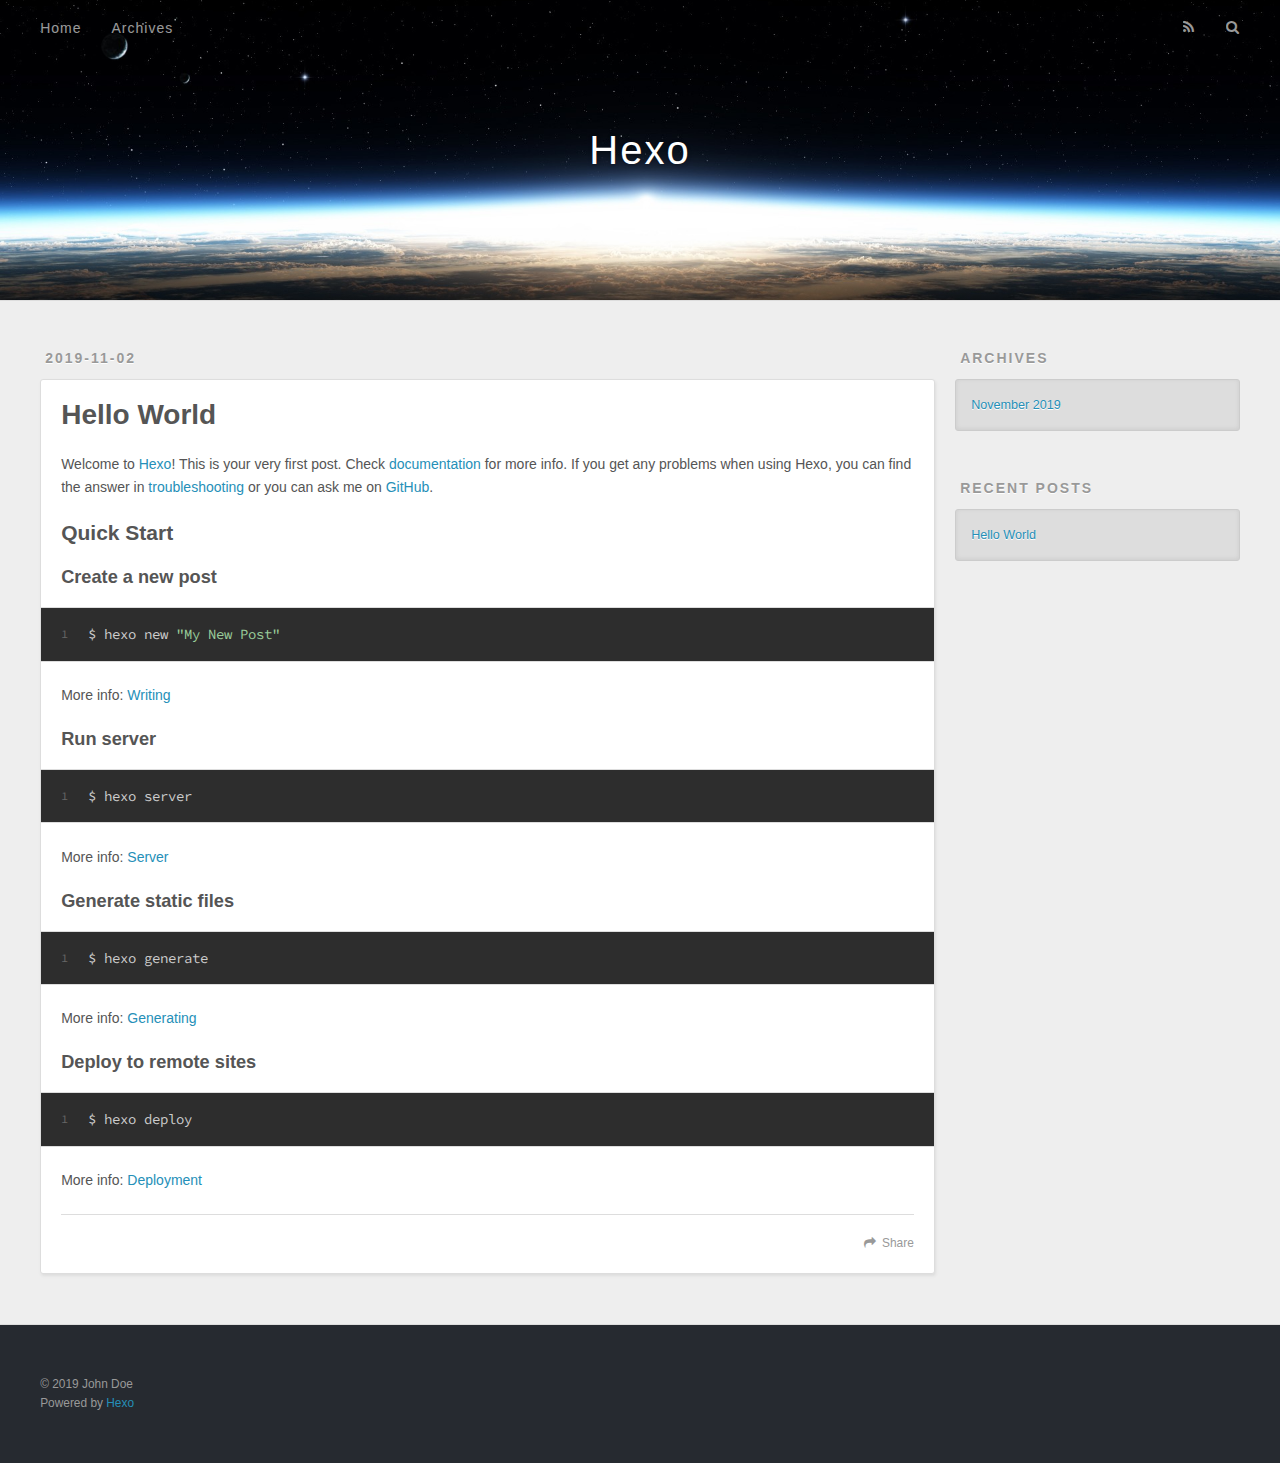
==== index.html @ cf6b129a "Site updated: 2019-11-02 15:04:21" ====
<!DOCTYPE html>
<html>
<head>
  <meta charset="utf-8">
  

  
  <title>Hexo</title>
  <meta name="viewport" content="width=device-width, initial-scale=1, maximum-scale=1">
  <meta property="og:type" content="website">
<meta property="og:title" content="Hexo">
<meta property="og:url" content="http:&#x2F;&#x2F;yoursite.com&#x2F;index.html">
<meta property="og:site_name" content="Hexo">
<meta property="og:locale" content="en">
<meta name="twitter:card" content="summary">
  
    <link rel="alternate" href="/atom.xml" title="Hexo" type="application/atom+xml">
  
  
    <link rel="icon" href="/favicon.png">
  
  
    <link href="//fonts.googleapis.com/css?family=Source+Code+Pro" rel="stylesheet" type="text/css">
  
  <link rel="stylesheet" href="/css/style.css">
</head>

<body>
  <div id="container">
    <div id="wrap">
      <header id="header">
  <div id="banner"></div>
  <div id="header-outer" class="outer">
    <div id="header-title" class="inner">
      <h1 id="logo-wrap">
        <a href="/" id="logo">Hexo</a>
      </h1>
      
    </div>
    <div id="header-inner" class="inner">
      <nav id="main-nav">
        <a id="main-nav-toggle" class="nav-icon"></a>
        
          <a class="main-nav-link" href="/">Home</a>
        
          <a class="main-nav-link" href="/archives">Archives</a>
        
      </nav>
      <nav id="sub-nav">
        
          <a id="nav-rss-link" class="nav-icon" href="/atom.xml" title="RSS Feed"></a>
        
        <a id="nav-search-btn" class="nav-icon" title="Search"></a>
      </nav>
      <div id="search-form-wrap">
        <form action="//google.com/search" method="get" accept-charset="UTF-8" class="search-form"><input type="search" name="q" class="search-form-input" placeholder="Search"><button type="submit" class="search-form-submit">&#xF002;</button><input type="hidden" name="sitesearch" value="http://yoursite.com"></form>
      </div>
    </div>
  </div>
</header>
      <div class="outer">
        <section id="main">
  
    <article id="post-hello-world" class="article article-type-post" itemscope itemprop="blogPost">
  <div class="article-meta">
    <a href="/2019/11/02/hello-world/" class="article-date">
  <time datetime="2019-11-02T06:44:57.266Z" itemprop="datePublished">2019-11-02</time>
</a>
    
  </div>
  <div class="article-inner">
    
    
      <header class="article-header">
        
  
    <h1 itemprop="name">
      <a class="article-title" href="/2019/11/02/hello-world/">Hello World</a>
    </h1>
  

      </header>
    
    <div class="article-entry" itemprop="articleBody">
      
        <p>Welcome to <a href="https://hexo.io/" target="_blank" rel="noopener">Hexo</a>! This is your very first post. Check <a href="https://hexo.io/docs/" target="_blank" rel="noopener">documentation</a> for more info. If you get any problems when using Hexo, you can find the answer in <a href="https://hexo.io/docs/troubleshooting.html" target="_blank" rel="noopener">troubleshooting</a> or you can ask me on <a href="https://github.com/hexojs/hexo/issues" target="_blank" rel="noopener">GitHub</a>.</p>
<h2 id="Quick-Start"><a href="#Quick-Start" class="headerlink" title="Quick Start"></a>Quick Start</h2><h3 id="Create-a-new-post"><a href="#Create-a-new-post" class="headerlink" title="Create a new post"></a>Create a new post</h3><figure class="highlight bash"><table><tr><td class="gutter"><pre><span class="line">1</span><br></pre></td><td class="code"><pre><span class="line">$ hexo new <span class="string">"My New Post"</span></span><br></pre></td></tr></table></figure>

<p>More info: <a href="https://hexo.io/docs/writing.html" target="_blank" rel="noopener">Writing</a></p>
<h3 id="Run-server"><a href="#Run-server" class="headerlink" title="Run server"></a>Run server</h3><figure class="highlight bash"><table><tr><td class="gutter"><pre><span class="line">1</span><br></pre></td><td class="code"><pre><span class="line">$ hexo server</span><br></pre></td></tr></table></figure>

<p>More info: <a href="https://hexo.io/docs/server.html" target="_blank" rel="noopener">Server</a></p>
<h3 id="Generate-static-files"><a href="#Generate-static-files" class="headerlink" title="Generate static files"></a>Generate static files</h3><figure class="highlight bash"><table><tr><td class="gutter"><pre><span class="line">1</span><br></pre></td><td class="code"><pre><span class="line">$ hexo generate</span><br></pre></td></tr></table></figure>

<p>More info: <a href="https://hexo.io/docs/generating.html" target="_blank" rel="noopener">Generating</a></p>
<h3 id="Deploy-to-remote-sites"><a href="#Deploy-to-remote-sites" class="headerlink" title="Deploy to remote sites"></a>Deploy to remote sites</h3><figure class="highlight bash"><table><tr><td class="gutter"><pre><span class="line">1</span><br></pre></td><td class="code"><pre><span class="line">$ hexo deploy</span><br></pre></td></tr></table></figure>

<p>More info: <a href="https://hexo.io/docs/one-command-deployment.html" target="_blank" rel="noopener">Deployment</a></p>

      
    </div>
    <footer class="article-footer">
      <a data-url="http://yoursite.com/2019/11/02/hello-world/" data-id="ck2h7gf6h00002otk9dlc950l" class="article-share-link">Share</a>
      
      
    </footer>
  </div>
  
</article>


  


</section>
        
          <aside id="sidebar">
  
    

  
    

  
    
  
    
  <div class="widget-wrap">
    <h3 class="widget-title">Archives</h3>
    <div class="widget">
      <ul class="archive-list"><li class="archive-list-item"><a class="archive-list-link" href="/archives/2019/11/">November 2019</a></li></ul>
    </div>
  </div>


  
    
  <div class="widget-wrap">
    <h3 class="widget-title">Recent Posts</h3>
    <div class="widget">
      <ul>
        
          <li>
            <a href="/2019/11/02/hello-world/">Hello World</a>
          </li>
        
      </ul>
    </div>
  </div>

  
</aside>
        
      </div>
      <footer id="footer">
  
  <div class="outer">
    <div id="footer-info" class="inner">
      &copy; 2019 John Doe<br>
      Powered by <a href="http://hexo.io/" target="_blank">Hexo</a>
    </div>
  </div>
</footer>
    </div>
    <nav id="mobile-nav">
  
    <a href="/" class="mobile-nav-link">Home</a>
  
    <a href="/archives" class="mobile-nav-link">Archives</a>
  
</nav>
    

<script src="//ajax.googleapis.com/ajax/libs/jquery/2.0.3/jquery.min.js"></script>


  <link rel="stylesheet" href="/fancybox/jquery.fancybox.css">
  <script src="/fancybox/jquery.fancybox.pack.js"></script>


<script src="/js/script.js"></script>



  </div>
</body>
</html>
---- css/style.css ----
body {
  width: 100%;
}
body:before,
body:after {
  content: "";
  display: table;
}
body:after {
  clear: both;
}
html,
body,
div,
span,
applet,
object,
iframe,
h1,
h2,
h3,
h4,
h5,
h6,
p,
blockquote,
pre,
a,
abbr,
acronym,
address,
big,
cite,
code,
del,
dfn,
em,
img,
ins,
kbd,
q,
s,
samp,
small,
strike,
strong,
sub,
sup,
tt,
var,
dl,
dt,
dd,
ol,
ul,
li,
fieldset,
form,
label,
legend,
table,
caption,
tbody,
tfoot,
thead,
tr,
th,
td {
  margin: 0;
  padding: 0;
  border: 0;
  outline: 0;
  font-weight: inherit;
  font-style: inherit;
  font-family: inherit;
  font-size: 100%;
  vertical-align: baseline;
}
body {
  line-height: 1;
  color: #000;
  background: #fff;
}
ol,
ul {
  list-style: none;
}
table {
  border-collapse: separate;
  border-spacing: 0;
  vertical-align: middle;
}
caption,
th,
td {
  text-align: left;
  font-weight: normal;
  vertical-align: middle;
}
a img {
  border: none;
}
input,
button {
  margin: 0;
  padding: 0;
}
input::-moz-focus-inner,
button::-moz-focus-inner {
  border: 0;
  padding: 0;
}
@font-face {
  font-family: FontAwesome;
  font-style: normal;
  font-weight: normal;
  src: url("fonts/fontawesome-webfont.eot?v=#4.0.3");
  src: url("fonts/fontawesome-webfont.eot?#iefix&v=#4.0.3") format("embedded-opentype"), url("fonts/fontawesome-webfont.woff?v=#4.0.3") format("woff"), url("fonts/fontawesome-webfont.ttf?v=#4.0.3") format("truetype"), url("fonts/fontawesome-webfont.svg#fontawesomeregular?v=#4.0.3") format("svg");
}
html,
body,
#container {
  height: 100%;
}
body {
  background: #eee;
  font: 14px -apple-system, BlinkMacSystemFont, "Segoe UI", "Roboto", "Oxygen", "Ubuntu", "Cantarell", "Fira Sans", "Droid Sans", "Helvetica Neue", sans-serif;
  -webkit-text-size-adjust: 100%;
}
.outer {
  max-width: 1220px;
  margin: 0 auto;
  padding: 0 20px;
}
.outer:before,
.outer:after {
  content: "";
  display: table;
}
.outer:after {
  clear: both;
}
.inner {
  display: inline;
  float: left;
  width: 98.33333333333333%;
  margin: 0 0.833333333333333%;
}
.left,
.alignleft {
  float: left;
}
.right,
.alignright {
  float: right;
}
.clear {
  clear: both;
}
#container {
  position: relative;
}
.mobile-nav-on {
  overflow: hidden;
}
#wrap {
  height: 100%;
  width: 100%;
  position: absolute;
  top: 0;
  left: 0;
  -webkit-transition: 0.2s ease-out;
  -moz-transition: 0.2s ease-out;
  -ms-transition: 0.2s ease-out;
  transition: 0.2s ease-out;
  z-index: 1;
  background: #eee;
}
.mobile-nav-on #wrap {
  left: 280px;
}
@media screen and (min-width: 768px) {
  #main {
    display: inline;
    float: left;
    width: 73.33333333333333%;
    margin: 0 0.833333333333333%;
  }
}
.article-date,
.article-category-link,
.archive-year,
.widget-title {
  text-decoration: none;
  text-transform: uppercase;
  letter-spacing: 2px;
  color: #999;
  margin-bottom: 1em;
  margin-left: 5px;
  line-height: 1em;
  text-shadow: 0 1px #fff;
  font-weight: bold;
}
.article-inner,
.archive-article-inner {
  background: #fff;
  -webkit-box-shadow: 1px 2px 3px #ddd;
  box-shadow: 1px 2px 3px #ddd;
  border: 1px solid #ddd;
  border-radius: 3px;
}
.article-entry h1,
.widget h1 {
  font-size: 2em;
}
.article-entry h2,
.widget h2 {
  font-size: 1.5em;
}
.article-entry h3,
.widget h3 {
  font-size: 1.3em;
}
.article-entry h4,
.widget h4 {
  font-size: 1.2em;
}
.article-entry h5,
.widget h5 {
  font-size: 1em;
}
.article-entry h6,
.widget h6 {
  font-size: 1em;
  color: #999;
}
.article-entry hr,
.widget hr {
  border: 1px dashed #ddd;
}
.article-entry strong,
.widget strong {
  font-weight: bold;
}
.article-entry em,
.widget em,
.article-entry cite,
.widget cite {
  font-style: italic;
}
.article-entry sup,
.widget sup,
.article-entry sub,
.widget sub {
  font-size: 0.75em;
  line-height: 0;
  position: relative;
  vertical-align: baseline;
}
.article-entry sup,
.widget sup {
  top: -0.5em;
}
.article-entry sub,
.widget sub {
  bottom: -0.2em;
}
.article-entry small,
.widget small {
  font-size: 0.85em;
}
.article-entry acronym,
.widget acronym,
.article-entry abbr,
.widget abbr {
  border-bottom: 1px dotted;
}
.article-entry ul,
.widget ul,
.article-entry ol,
.widget ol,
.article-entry dl,
.widget dl {
  margin: 0 20px;
  line-height: 1.6em;
}
.article-entry ul ul,
.widget ul ul,
.article-entry ol ul,
.widget ol ul,
.article-entry ul ol,
.widget ul ol,
.article-entry ol ol,
.widget ol ol {
  margin-top: 0;
  margin-bottom: 0;
}
.article-entry ul,
.widget ul {
  list-style: disc;
}
.article-entry ol,
.widget ol {
  list-style: decimal;
}
.article-entry dt,
.widget dt {
  font-weight: bold;
}
#header {
  height: 300px;
  position: relative;
  border-bottom: 1px solid #ddd;
}
#header:before,
#header:after {
  content: "";
  position: absolute;
  left: 0;
  right: 0;
  height: 40px;
}
#header:before {
  top: 0;
  background: -webkit-linear-gradient(rgba(0,0,0,0.2), transparent);
  background: -moz-linear-gradient(rgba(0,0,0,0.2), transparent);
  background: -ms-linear-gradient(rgba(0,0,0,0.2), transparent);
  background: linear-gradient(rgba(0,0,0,0.2), transparent);
}
#header:after {
  bottom: 0;
  background: -webkit-linear-gradient(transparent, rgba(0,0,0,0.2));
  background: -moz-linear-gradient(transparent, rgba(0,0,0,0.2));
  background: -ms-linear-gradient(transparent, rgba(0,0,0,0.2));
  background: linear-gradient(transparent, rgba(0,0,0,0.2));
}
#header-outer {
  height: 100%;
  position: relative;
}
#header-inner {
  position: relative;
  overflow: hidden;
}
#banner {
  position: absolute;
  top: 0;
  left: 0;
  width: 100%;
  height: 100%;
  background: url("images/banner.jpg") center #000;
  -webkit-background-size: cover;
  -moz-background-size: cover;
  background-size: cover;
  z-index: -1;
}
#header-title {
  text-align: center;
  height: 40px;
  position: absolute;
  top: 50%;
  left: 0;
  margin-top: -20px;
}
#logo,
#subtitle {
  text-decoration: none;
  color: #fff;
  font-weight: 300;
  text-shadow: 0 1px 4px rgba(0,0,0,0.3);
}
#logo {
  font-size: 40px;
  line-height: 40px;
  letter-spacing: 2px;
}
#subtitle {
  font-size: 16px;
  line-height: 16px;
  letter-spacing: 1px;
}
#subtitle-wrap {
  margin-top: 16px;
}
#main-nav {
  float: left;
  margin-left: -15px;
}
.nav-icon,
.main-nav-link {
  float: left;
  color: #fff;
  opacity: 0.6;
  text-decoration: none;
  text-shadow: 0 1px rgba(0,0,0,0.2);
  -webkit-transition: opacity 0.2s;
  -moz-transition: opacity 0.2s;
  -ms-transition: opacity 0.2s;
  transition: opacity 0.2s;
  display: block;
  padding: 20px 15px;
}
.nav-icon:hover,
.main-nav-link:hover {
  opacity: 1;
}
.nav-icon {
  font-family: FontAwesome;
  text-align: center;
  font-size: 14px;
  width: 14px;
  height: 14px;
  padding: 20px 15px;
  position: relative;
  cursor: pointer;
}
.main-nav-link {
  font-weight: 300;
  letter-spacing: 1px;
}
@media screen and (max-width: 479px) {
  .main-nav-link {
    display: none;
  }
}
#main-nav-toggle {
  display: none;
}
#main-nav-toggle:before {
  content: "\f0c9";
}
@media screen and (max-width: 479px) {
  #main-nav-toggle {
    display: block;
  }
}
#sub-nav {
  float: right;
  margin-right: -15px;
}
#nav-rss-link:before {
  content: "\f09e";
}
#nav-search-btn:before {
  content: "\f002";
}
#search-form-wrap {
  position: absolute;
  top: 15px;
  width: 150px;
  height: 30px;
  right: -150px;
  opacity: 0;
  -webkit-transition: 0.2s ease-out;
  -moz-transition: 0.2s ease-out;
  -ms-transition: 0.2s ease-out;
  transition: 0.2s ease-out;
}
#search-form-wrap.on {
  opacity: 1;
  right: 0;
}
@media screen and (max-width: 479px) {
  #search-form-wrap {
    width: 100%;
    right: -100%;
  }
}
.search-form {
  position: absolute;
  top: 0;
  left: 0;
  right: 0;
  background: #fff;
  padding: 5px 15px;
  border-radius: 15px;
  -webkit-box-shadow: 0 0 10px rgba(0,0,0,0.3);
  box-shadow: 0 0 10px rgba(0,0,0,0.3);
}
.search-form-input {
  border: none;
  background: none;
  color: #555;
  width: 100%;
  font: 13px -apple-system, BlinkMacSystemFont, "Segoe UI", "Roboto", "Oxygen", "Ubuntu", "Cantarell", "Fira Sans", "Droid Sans", "Helvetica Neue", sans-serif;
  outline: none;
}
.search-form-input::-webkit-search-results-decoration,
.search-form-input::-webkit-search-cancel-button {
  -webkit-appearance: none;
}
.search-form-submit {
  position: absolute;
  top: 50%;
  right: 10px;
  margin-top: -7px;
  font: 13px FontAwesome;
  border: none;
  background: none;
  color: #bbb;
  cursor: pointer;
}
.search-form-submit:hover,
.search-form-submit:focus {
  color: #777;
}
.article {
  margin: 50px 0;
}
.article-inner {
  overflow: hidden;
}
.article-meta:before,
.article-meta:after {
  content: "";
  display: table;
}
.article-meta:after {
  clear: both;
}
.article-date {
  float: left;
}
.article-category {
  float: left;
  line-height: 1em;
  color: #ccc;
  text-shadow: 0 1px #fff;
  margin-left: 8px;
}
.article-category:before {
  content: "\2022";
}
.article-category-link {
  margin: 0 12px 1em;
}
.article-header {
  padding: 20px 20px 0;
}
.article-title {
  text-decoration: none;
  font-size: 2em;
  font-weight: bold;
  color: #555;
  line-height: 1.1em;
  -webkit-transition: color 0.2s;
  -moz-transition: color 0.2s;
  -ms-transition: color 0.2s;
  transition: color 0.2s;
}
a.article-title:hover {
  color: #258fb8;
}
.article-entry {
  color: #555;
  padding: 0 20px;
}
.article-entry:before,
.article-entry:after {
  content: "";
  display: table;
}
.article-entry:after {
  clear: both;
}
.article-entry p,
.article-entry table {
  line-height: 1.6em;
  margin: 1.6em 0;
}
.article-entry h1,
.article-entry h2,
.article-entry h3,
.article-entry h4,
.article-entry h5,
.article-entry h6 {
  font-weight: bold;
}
.article-entry h1,
.article-entry h2,
.article-entry h3,
.article-entry h4,
.article-entry h5,
.article-entry h6 {
  line-height: 1.1em;
  margin: 1.1em 0;
}
.article-entry a {
  color: #258fb8;
  text-decoration: none;
}
.article-entry a:hover {
  text-decoration: underline;
}
.article-entry ul,
.article-entry ol,
.article-entry dl {
  margin-top: 1.6em;
  margin-bottom: 1.6em;
}
.article-entry img,
.article-entry video {
  max-width: 100%;
  height: auto;
  display: block;
  margin: auto;
}
.article-entry iframe {
  border: none;
}
.article-entry table {
  width: 100%;
  border-collapse: collapse;
  border-spacing: 0;
}
.article-entry th {
  font-weight: bold;
  border-bottom: 3px solid #ddd;
  padding-bottom: 0.5em;
}
.article-entry td {
  border-bottom: 1px solid #ddd;
  padding: 10px 0;
}
.article-entry blockquote {
  font-family: Georgia, "Times New Roman", serif;
  font-size: 1.4em;
  margin: 1.6em 20px;
  text-align: center;
}
.article-entry blockquote footer {
  font-size: 14px;
  margin: 1.6em 0;
  font-family: -apple-system, BlinkMacSystemFont, "Segoe UI", "Roboto", "Oxygen", "Ubuntu", "Cantarell", "Fira Sans", "Droid Sans", "Helvetica Neue", sans-serif;
}
.article-entry blockquote footer cite:before {
  content: "—";
  padding: 0 0.5em;
}
.article-entry .pullquote {
  text-align: left;
  width: 45%;
  margin: 0;
}
.article-entry .pullquote.left {
  margin-left: 0.5em;
  margin-right: 1em;
}
.article-entry .pullquote.right {
  margin-right: 0.5em;
  margin-left: 1em;
}
.article-entry .caption {
  color: #999;
  display: block;
  font-size: 0.9em;
  margin-top: 0.5em;
  position: relative;
  text-align: center;
}
.article-entry .video-container {
  position: relative;
  padding-top: 56.25%;
  height: 0;
  overflow: hidden;
}
.article-entry .video-container iframe,
.article-entry .video-container object,
.article-entry .video-container embed {
  position: absolute;
  top: 0;
  left: 0;
  width: 100%;
  height: 100%;
  margin-top: 0;
}
.article-more-link a {
  display: inline-block;
  line-height: 1em;
  padding: 6px 15px;
  border-radius: 15px;
  background: #eee;
  color: #999;
  text-shadow: 0 1px #fff;
  text-decoration: none;
}
.article-more-link a:hover {
  background: #258fb8;
  color: #fff;
  text-decoration: none;
  text-shadow: 0 1px #1e7293;
}
.article-footer {
  font-size: 0.85em;
  line-height: 1.6em;
  border-top: 1px solid #ddd;
  padding-top: 1.6em;
  margin: 0 20px 20px;
}
.article-footer:before,
.article-footer:after {
  content: "";
  display: table;
}
.article-footer:after {
  clear: both;
}
.article-footer a {
  color: #999;
  text-decoration: none;
}
.article-footer a:hover {
  color: #555;
}
.article-tag-list-item {
  float: left;
  margin-right: 10px;
}
.article-tag-list-link:before {
  content: "#";
}
.article-comment-link {
  float: right;
}
.article-comment-link:before {
  content: "\f075";
  font-family: FontAwesome;
  padding-right: 8px;
}
.article-share-link {
  cursor: pointer;
  float: right;
  margin-left: 20px;
}
.article-share-link:before {
  content: "\f064";
  font-family: FontAwesome;
  padding-right: 6px;
}
#article-nav {
  position: relative;
}
#article-nav:before,
#article-nav:after {
  content: "";
  display: table;
}
#article-nav:after {
  clear: both;
}
@media screen and (min-width: 768px) {
  #article-nav {
    margin: 50px 0;
  }
  #article-nav:before {
    width: 8px;
    height: 8px;
    position: absolute;
    top: 50%;
    left: 50%;
    margin-top: -4px;
    margin-left: -4px;
    content: "";
    border-radius: 50%;
    background: #ddd;
    -webkit-box-shadow: 0 1px 2px #fff;
    box-shadow: 0 1px 2px #fff;
  }
}
.article-nav-link-wrap {
  text-decoration: none;
  text-shadow: 0 1px #fff;
  color: #999;
  -webkit-box-sizing: border-box;
  -moz-box-sizing: border-box;
  box-sizing: border-box;
  margin-top: 50px;
  text-align: center;
  display: block;
}
.article-nav-link-wrap:hover {
  color: #555;
}
@media screen and (min-width: 768px) {
  .article-nav-link-wrap {
    width: 50%;
    margin-top: 0;
  }
}
@media screen and (min-width: 768px) {
  #article-nav-newer {
    float: left;
    text-align: right;
    padding-right: 20px;
  }
}
@media screen and (min-width: 768px) {
  #article-nav-older {
    float: right;
    text-align: left;
    padding-left: 20px;
  }
}
.article-nav-caption {
  text-transform: uppercase;
  letter-spacing: 2px;
  color: #ddd;
  line-height: 1em;
  font-weight: bold;
}
#article-nav-newer .article-nav-caption {
  margin-right: -2px;
}
.article-nav-title {
  font-size: 0.85em;
  line-height: 1.6em;
  margin-top: 0.5em;
}
.article-share-box {
  position: absolute;
  display: none;
  background: #fff;
  -webkit-box-shadow: 1px 2px 10px rgba(0,0,0,0.2);
  box-shadow: 1px 2px 10px rgba(0,0,0,0.2);
  border-radius: 3px;
  margin-left: -145px;
  overflow: hidden;
  z-index: 1;
}
.article-share-box.on {
  display: block;
}
.article-share-input {
  width: 100%;
  background: none;
  -webkit-box-sizing: border-box;
  -moz-box-sizing: border-box;
  box-sizing: border-box;
  font: 14px -apple-system, BlinkMacSystemFont, "Segoe UI", "Roboto", "Oxygen", "Ubuntu", "Cantarell", "Fira Sans", "Droid Sans", "Helvetica Neue", sans-serif;
  padding: 0 15px;
  color: #555;
  outline: none;
  border: 1px solid #ddd;
  border-radius: 3px 3px 0 0;
  height: 36px;
  line-height: 36px;
}
.article-share-links {
  background: #eee;
}
.article-share-links:before,
.article-share-links:after {
  content: "";
  display: table;
}
.article-share-links:after {
  clear: both;
}
.article-share-twitter,
.article-share-facebook,
.article-share-pinterest,
.article-share-google {
  width: 50px;
  height: 36px;
  display: block;
  float: left;
  position: relative;
  color: #999;
  text-shadow: 0 1px #fff;
}
.article-share-twitter:before,
.article-share-facebook:before,
.article-share-pinterest:before,
.article-share-google:before {
  font-size: 20px;
  font-family: FontAwesome;
  width: 20px;
  height: 20px;
  position: absolute;
  top: 50%;
  left: 50%;
  margin-top: -10px;
  margin-left: -10px;
  text-align: center;
}
.article-share-twitter:hover,
.article-share-facebook:hover,
.article-share-pinterest:hover,
.article-share-google:hover {
  color: #fff;
}
.article-share-twitter:before {
  content: "\f099";
}
.article-share-twitter:hover {
  background: #00aced;
  text-shadow: 0 1px #008abe;
}
.article-share-facebook:before {
  content: "\f09a";
}
.article-share-facebook:hover {
  background: #3b5998;
  text-shadow: 0 1px #2f477a;
}
.article-share-pinterest:before {
  content: "\f0d2";
}
.article-share-pinterest:hover {
  background: #cb2027;
  text-shadow: 0 1px #a21a1f;
}
.article-share-google:before {
  content: "\f0d5";
}
.article-share-google:hover {
  background: #dd4b39;
  text-shadow: 0 1px #be3221;
}
.article-gallery {
  background: #000;
  position: relative;
}
.article-gallery-photos {
  position: relative;
  overflow: hidden;
}
.article-gallery-img {
  display: none;
  max-width: 100%;
}
.article-gallery-img:first-child {
  display: block;
}
.article-gallery-img.loaded {
  position: absolute;
  display: block;
}
.article-gallery-img img {
  display: block;
  max-width: 100%;
  margin: 0 auto;
}
#comments {
  background: #fff;
  -webkit-box-shadow: 1px 2px 3px #ddd;
  box-shadow: 1px 2px 3px #ddd;
  padding: 20px;
  border: 1px solid #ddd;
  border-radius: 3px;
  margin: 50px 0;
}
#comments a {
  color: #258fb8;
}
.archives-wrap {
  margin: 50px 0;
}
.archives:before,
.archives:after {
  content: "";
  display: table;
}
.archives:after {
  clear: both;
}
.archive-year-wrap {
  margin-bottom: 1em;
}
.archives {
  -webkit-column-gap: 10px;
  -moz-column-gap: 10px;
  column-gap: 10px;
}
@media screen and (min-width: 480px) and (max-width: 767px) {
  .archives {
    -webkit-column-count: 2;
    -moz-column-count: 2;
    column-count: 2;
  }
}
@media screen and (min-width: 768px) {
  .archives {
    -webkit-column-count: 3;
    -moz-column-count: 3;
    column-count: 3;
  }
}
.archive-article {
  -webkit-column-break-inside: avoid;
  page-break-inside: avoid;
  overflow: hidden;
  break-inside: avoid-column;
}
.archive-article-inner {
  padding: 10px;
  margin-bottom: 15px;
}
.archive-article-title {
  text-decoration: none;
  font-weight: bold;
  color: #555;
  -webkit-transition: color 0.2s;
  -moz-transition: color 0.2s;
  -ms-transition: color 0.2s;
  transition: color 0.2s;
  line-height: 1.6em;
}
.archive-article-title:hover {
  color: #258fb8;
}
.archive-article-footer {
  margin-top: 1em;
}
.archive-article-date {
  color: #999;
  text-decoration: none;
  font-size: 0.85em;
  line-height: 1em;
  margin-bottom: 0.5em;
  display: block;
}
#page-nav {
  margin: 50px auto;
  background: #fff;
  -webkit-box-shadow: 1px 2px 3px #ddd;
  box-shadow: 1px 2px 3px #ddd;
  border: 1px solid #ddd;
  border-radius: 3px;
  text-align: center;
  color: #999;
  overflow: hidden;
}
#page-nav:before,
#page-nav:after {
  content: "";
  display: table;
}
#page-nav:after {
  clear: both;
}
#page-nav a,
#page-nav span {
  padding: 10px 20px;
  line-height: 1;
  height: 2ex;
}
#page-nav a {
  color: #999;
  text-decoration: none;
}
#page-nav a:hover {
  background: #999;
  color: #fff;
}
#page-nav .prev {
  float: left;
}
#page-nav .next {
  float: right;
}
#page-nav .page-number {
  display: inline-block;
}
@media screen and (max-width: 479px) {
  #page-nav .page-number {
    display: none;
  }
}
#page-nav .current {
  color: #555;
  font-weight: bold;
}
#page-nav .space {
  color: #ddd;
}
#footer {
  background: #262a30;
  padding: 50px 0;
  border-top: 1px solid #ddd;
  color: #999;
}
#footer a {
  color: #258fb8;
  text-decoration: none;
}
#footer a:hover {
  text-decoration: underline;
}
#footer-info {
  line-height: 1.6em;
  font-size: 0.85em;
}
.article-entry pre,
.article-entry .highlight {
  background: #2d2d2d;
  margin: 0 -20px;
  padding: 15px 20px;
  border-style: solid;
  border-color: #ddd;
  border-width: 1px 0;
  overflow: auto;
  color: #ccc;
  line-height: 22.400000000000002px;
}
.article-entry .highlight .gutter pre,
.article-entry .gist .gist-file .gist-data .line-numbers {
  color: #666;
  font-size: 0.85em;
}
.article-entry pre,
.article-entry code {
  font-family: "Source Code Pro", Consolas, Monaco, Menlo, Consolas, monospace;
}
.article-entry code {
  background: #eee;
  text-shadow: 0 1px #fff;
  padding: 0 0.3em;
}
.article-entry pre code {
  background: none;
  text-shadow: none;
  padding: 0;
}
.article-entry .highlight pre {
  border: none;
  margin: 0;
  padding: 0;
}
.article-entry .highlight table {
  margin: 0;
  width: auto;
}
.article-entry .highlight td {
  border: none;
  padding: 0;
}
.article-entry .highlight figcaption {
  font-size: 0.85em;
  color: #999;
  line-height: 1em;
  margin-bottom: 1em;
}
.article-entry .highlight figcaption:before,
.article-entry .highlight figcaption:after {
  content: "";
  display: table;
}
.article-entry .highlight figcaption:after {
  clear: both;
}
.article-entry .highlight figcaption a {
  float: right;
}
.article-entry .highlight .gutter pre {
  text-align: right;
  padding-right: 20px;
}
.article-entry .highlight .line {
  height: 22.400000000000002px;
}
.article-entry .highlight .line.marked {
  background: #515151;
}
.article-entry .gist {
  margin: 0 -20px;
  border-style: solid;
  border-color: #ddd;
  border-width: 1px 0;
  background: #2d2d2d;
  padding: 15px 20px 15px 0;
}
.article-entry .gist .gist-file {
  border: none;
  font-family: "Source Code Pro", Consolas, Monaco, Menlo, Consolas, monospace;
  margin: 0;
}
.article-entry .gist .gist-file .gist-data {
  background: none;
  border: none;
}
.article-entry .gist .gist-file .gist-data .line-numbers {
  background: none;
  border: none;
  padding: 0 20px 0 0;
}
.article-entry .gist .gist-file .gist-data .line-data {
  padding: 0 !important;
}
.article-entry .gist .gist-file .highlight {
  margin: 0;
  padding: 0;
  border: none;
}
.article-entry .gist .gist-file .gist-meta {
  background: #2d2d2d;
  color: #999;
  font: 0.85em -apple-system, BlinkMacSystemFont, "Segoe UI", "Roboto", "Oxygen", "Ubuntu", "Cantarell", "Fira Sans", "Droid Sans", "Helvetica Neue", sans-serif;
  text-shadow: 0 0;
  padding: 0;
  margin-top: 1em;
  margin-left: 20px;
}
.article-entry .gist .gist-file .gist-meta a {
  color: #258fb8;
  font-weight: normal;
}
.article-entry .gist .gist-file .gist-meta a:hover {
  text-decoration: underline;
}
pre .comment,
pre .title {
  color: #999;
}
pre .variable,
pre .attribute,
pre .tag,
pre .regexp,
pre .ruby .constant,
pre .xml .tag .title,
pre .xml .pi,
pre .xml .doctype,
pre .html .doctype,
pre .css .id,
pre .css .class,
pre .css .pseudo {
  color: #f2777a;
}
pre .number,
pre .preprocessor,
pre .built_in,
pre .literal,
pre .params,
pre .constant {
  color: #f99157;
}
pre .class,
pre .ruby .class .title,
pre .css .rules .attribute {
  color: #9c9;
}
pre .string,
pre .value,
pre .inheritance,
pre .header,
pre .ruby .symbol,
pre .xml .cdata {
  color: #9c9;
}
pre .css .hexcolor {
  color: #6cc;
}
pre .function,
pre .python .decorator,
pre .python .title,
pre .ruby .function .title,
pre .ruby .title .keyword,
pre .perl .sub,
pre .javascript .title,
pre .coffeescript .title {
  color: #69c;
}
pre .keyword,
pre .javascript .function {
  color: #c9c;
}
@media screen and (max-width: 479px) {
  #mobile-nav {
    position: absolute;
    top: 0;
    left: 0;
    width: 280px;
    height: 100%;
    background: #191919;
    border-right: 1px solid #fff;
  }
}
@media screen and (max-width: 479px) {
  .mobile-nav-link {
    display: block;
    color: #999;
    text-decoration: none;
    padding: 15px 20px;
    font-weight: bold;
  }
  .mobile-nav-link:hover {
    color: #fff;
  }
}
@media screen and (min-width: 768px) {
  #sidebar {
    display: inline;
    float: left;
    width: 23.333333333333332%;
    margin: 0 0.833333333333333%;
  }
}
.widget-wrap {
  margin: 50px 0;
}
.widget {
  color: #777;
  text-shadow: 0 1px #fff;
  background: #ddd;
  -webkit-box-shadow: 0 -1px 4px #ccc inset;
  box-shadow: 0 -1px 4px #ccc inset;
  border: 1px solid #ccc;
  padding: 15px;
  border-radius: 3px;
}
.widget a {
  color: #258fb8;
  text-decoration: none;
}
.widget a:hover {
  text-decoration: underline;
}
.widget ul ul,
.widget ol ul,
.widget dl ul,
.widget ul ol,
.widget ol ol,
.widget dl ol,
.widget ul dl,
.widget ol dl,
.widget dl dl {
  margin-left: 15px;
  list-style: disc;
}
.widget {
  line-height: 1.6em;
  word-wrap: break-word;
  font-size: 0.9em;
}
.widget ul,
.widget ol {
  list-style: none;
  margin: 0;
}
.widget ul ul,
.widget ol ul,
.widget ul ol,
.widget ol ol {
  margin: 0 20px;
}
.widget ul ul,
.widget ol ul {
  list-style: disc;
}
.widget ul ol,
.widget ol ol {
  list-style: decimal;
}
.category-list-count,
.tag-list-count,
.archive-list-count {
  padding-left: 5px;
  color: #999;
  font-size: 0.85em;
}
.category-list-count:before,
.tag-list-count:before,
.archive-list-count:before {
  content: "(";
}
.category-list-count:after,
.tag-list-count:after,
.archive-list-count:after {
  content: ")";
}
.tagcloud a {
  margin-right: 5px;
  display: inline-block;
}
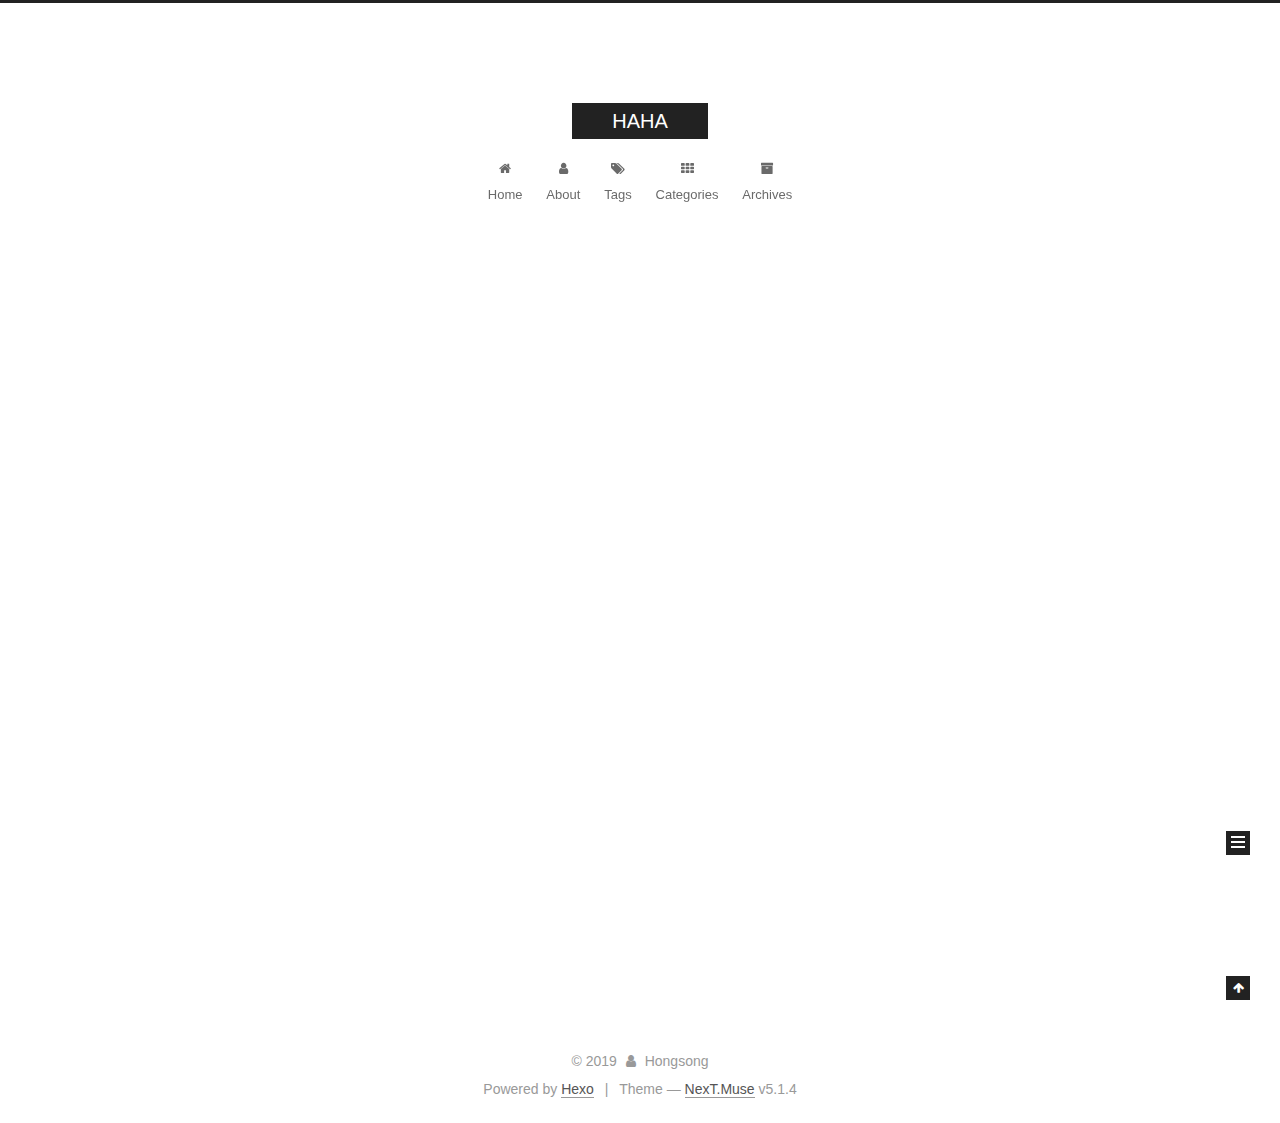
==== commit 44f6c843: "Site updated: 2019-11-02 16:00:19" ====
--- a/index.html
+++ b/index.html
@@ -1,187 +1,770 @@
 <!DOCTYPE html>
-<html>
+
+
+
+  
+
+
+<html class="theme-next muse use-motion" lang="en">
 <head>
-  <meta charset="utf-8">
-  
-
-  
-  <title>Hexo</title>
-  <meta name="viewport" content="width=device-width, initial-scale=1, maximum-scale=1">
-  <meta property="og:type" content="website">
-<meta property="og:title" content="Hexo">
+  <meta charset="UTF-8"/>
+<meta http-equiv="X-UA-Compatible" content="IE=edge" />
+<meta name="viewport" content="width=device-width, initial-scale=1, maximum-scale=1"/>
+<meta name="theme-color" content="#222">
+
+
+
+
+
+
+
+
+
+<meta http-equiv="Cache-Control" content="no-transform" />
+<meta http-equiv="Cache-Control" content="no-siteapp" />
+
+
+
+
+
+
+
+
+
+
+
+
+
+
+
+
+  
+  
+  <link href="/lib/fancybox/source/jquery.fancybox.css?v=2.1.5" rel="stylesheet" type="text/css" />
+
+
+
+
+
+
+
+<link href="/lib/font-awesome/css/font-awesome.min.css?v=4.6.2" rel="stylesheet" type="text/css" />
+
+<link href="/css/main.css?v=5.1.4" rel="stylesheet" type="text/css" />
+
+
+  <link rel="apple-touch-icon" sizes="180x180" href="/images/apple-touch-icon-next.png?v=5.1.4">
+
+
+  <link rel="icon" type="image/png" sizes="32x32" href="/images/favicon-32x32-next.png?v=5.1.4">
+
+
+  <link rel="icon" type="image/png" sizes="16x16" href="/images/favicon-16x16-next.png?v=5.1.4">
+
+
+  <link rel="mask-icon" href="/images/logo.svg?v=5.1.4" color="#222">
+
+
+
+
+
+  <meta name="keywords" content="Hexo, NexT" />
+
+
+
+
+
+
+
+
+
+
+<meta property="og:type" content="website">
+<meta property="og:title" content="HAHA">
 <meta property="og:url" content="http:&#x2F;&#x2F;yoursite.com&#x2F;index.html">
-<meta property="og:site_name" content="Hexo">
+<meta property="og:site_name" content="HAHA">
 <meta property="og:locale" content="en">
 <meta name="twitter:card" content="summary">
-  
-    <link rel="alternate" href="/atom.xml" title="Hexo" type="application/atom+xml">
-  
-  
-    <link rel="icon" href="/favicon.png">
-  
-  
-    <link href="//fonts.googleapis.com/css?family=Source+Code+Pro" rel="stylesheet" type="text/css">
-  
-  <link rel="stylesheet" href="/css/style.css">
+
+
+
+<script type="text/javascript" id="hexo.configurations">
+  var NexT = window.NexT || {};
+  var CONFIG = {
+    root: '/',
+    scheme: 'Muse',
+    version: '5.1.4',
+    sidebar: {"position":"left","display":"post","offset":12,"b2t":false,"scrollpercent":false,"onmobile":false},
+    fancybox: true,
+    tabs: true,
+    motion: {"enable":true,"async":false,"transition":{"post_block":"fadeIn","post_header":"slideDownIn","post_body":"slideDownIn","coll_header":"slideLeftIn","sidebar":"slideUpIn"}},
+    duoshuo: {
+      userId: '0',
+      author: 'Author'
+    },
+    algolia: {
+      applicationID: '',
+      apiKey: '',
+      indexName: '',
+      hits: {"per_page":10},
+      labels: {"input_placeholder":"Search for Posts","hits_empty":"We didn't find any results for the search: ${query}","hits_stats":"${hits} results found in ${time} ms"}
+    }
+  };
+</script>
+
+
+
+  <link rel="canonical" href="http://yoursite.com/"/>
+
+
+
+
+
+  <title>HAHA</title>
+  
+
+
+
+
+
+
+
+
 </head>
 
-<body>
-  <div id="container">
-    <div id="wrap">
-      <header id="header">
-  <div id="banner"></div>
-  <div id="header-outer" class="outer">
-    <div id="header-title" class="inner">
-      <h1 id="logo-wrap">
-        <a href="/" id="logo">Hexo</a>
-      </h1>
-      
+<body itemscope itemtype="http://schema.org/WebPage" lang="en">
+
+  
+  
+    
+  
+
+  <div class="container sidebar-position-left 
+  page-home">
+    <div class="headband"></div>
+
+    <header id="header" class="header" itemscope itemtype="http://schema.org/WPHeader">
+      <div class="header-inner"><div class="site-brand-wrapper">
+  <div class="site-meta ">
+    
+
+    <div class="custom-logo-site-title">
+      <a href="/"  class="brand" rel="start">
+        <span class="logo-line-before"><i></i></span>
+        <span class="site-title">HAHA</span>
+        <span class="logo-line-after"><i></i></span>
+      </a>
     </div>
-    <div id="header-inner" class="inner">
-      <nav id="main-nav">
-        <a id="main-nav-toggle" class="nav-icon"></a>
-        
-          <a class="main-nav-link" href="/">Home</a>
-        
-          <a class="main-nav-link" href="/archives">Archives</a>
-        
-      </nav>
-      <nav id="sub-nav">
-        
-          <a id="nav-rss-link" class="nav-icon" href="/atom.xml" title="RSS Feed"></a>
-        
-        <a id="nav-search-btn" class="nav-icon" title="Search"></a>
-      </nav>
-      <div id="search-form-wrap">
-        <form action="//google.com/search" method="get" accept-charset="UTF-8" class="search-form"><input type="search" name="q" class="search-form-input" placeholder="Search"><button type="submit" class="search-form-submit">&#xF002;</button><input type="hidden" name="sitesearch" value="http://yoursite.com"></form>
-      </div>
+      
+        <p class="site-subtitle"></p>
+      
+  </div>
+
+  <div class="site-nav-toggle">
+    <button>
+      <span class="btn-bar"></span>
+      <span class="btn-bar"></span>
+      <span class="btn-bar"></span>
+    </button>
+  </div>
+</div>
+
+<nav class="site-nav">
+  
+
+  
+    <ul id="menu" class="menu">
+      
+        
+        <li class="menu-item menu-item-home">
+          <a href="/%20" rel="section">
+            
+              <i class="menu-item-icon fa fa-fw fa-home"></i> <br />
+            
+            Home
+          </a>
+        </li>
+      
+        
+        <li class="menu-item menu-item-about">
+          <a href="/about/%20" rel="section">
+            
+              <i class="menu-item-icon fa fa-fw fa-user"></i> <br />
+            
+            About
+          </a>
+        </li>
+      
+        
+        <li class="menu-item menu-item-tags">
+          <a href="/tags/%20" rel="section">
+            
+              <i class="menu-item-icon fa fa-fw fa-tags"></i> <br />
+            
+            Tags
+          </a>
+        </li>
+      
+        
+        <li class="menu-item menu-item-categories">
+          <a href="/categories/%20" rel="section">
+            
+              <i class="menu-item-icon fa fa-fw fa-th"></i> <br />
+            
+            Categories
+          </a>
+        </li>
+      
+        
+        <li class="menu-item menu-item-archives">
+          <a href="/archives/%20" rel="section">
+            
+              <i class="menu-item-icon fa fa-fw fa-archive"></i> <br />
+            
+            Archives
+          </a>
+        </li>
+      
+
+      
+    </ul>
+  
+
+  
+</nav>
+
+
+
+ </div>
+    </header>
+
+    <main id="main" class="main">
+      <div class="main-inner">
+        <div class="content-wrap">
+          <div id="content" class="content">
+            
+  <section id="posts" class="posts-expand">
+    
+      
+
+  
+
+  
+  
+  
+
+  <article class="post post-type-normal" itemscope itemtype="http://schema.org/Article">
+  
+  
+  
+  <div class="post-block">
+    <link itemprop="mainEntityOfPage" href="http://yoursite.com/2019/11/02/Love/">
+
+    <span hidden itemprop="author" itemscope itemtype="http://schema.org/Person">
+      <meta itemprop="name" content="Hongsong">
+      <meta itemprop="description" content="">
+      <meta itemprop="image" content="/images/avatar.gif">
+    </span>
+
+    <span hidden itemprop="publisher" itemscope itemtype="http://schema.org/Organization">
+      <meta itemprop="name" content="HAHA">
+    </span>
+
+    
+      <header class="post-header">
+
+        
+        
+          <h1 class="post-title" itemprop="name headline">
+                
+                <a class="post-title-link" href="/2019/11/02/Love/" itemprop="url">Love</a></h1>
+        
+
+        <div class="post-meta">
+          <span class="post-time">
+            
+              <span class="post-meta-item-icon">
+                <i class="fa fa-calendar-o"></i>
+              </span>
+              
+                <span class="post-meta-item-text">Posted on</span>
+              
+              <time title="Post created" itemprop="dateCreated datePublished" datetime="2019-11-02T15:32:22+08:00">
+                2019-11-02
+              </time>
+            
+
+            
+
+            
+          </span>
+
+          
+
+          
+            
+          
+
+          
+          
+
+          
+
+          
+
+          
+
+        </div>
+      </header>
+    
+
+    
+    
+    
+    <div class="post-body" itemprop="articleBody">
+
+      
+      
+
+      
+        
+          
+          Welcome to this page. This page is used for my little cute Shanshan.
+How to play with my little cute girlfriend!!123$ Pull her soft hands$ Kill her at
+          ...
+          <!--noindex-->
+          <div class="post-button text-center">
+            <a class="btn" href="/2019/11/02/Love/#more" rel="contents">
+              Read more &raquo;
+            </a>
+          </div>
+          <!--/noindex-->
+        
+      
+    </div>
+    
+    
+    
+
+    
+
+    
+
+    
+
+    <footer class="post-footer">
+      
+
+      
+
+      
+
+      
+      
+        <div class="post-eof"></div>
+      
+    </footer>
+  </div>
+  
+  
+  
+  </article>
+
+
+    
+      
+
+  
+
+  
+  
+  
+
+  <article class="post post-type-normal" itemscope itemtype="http://schema.org/Article">
+  
+  
+  
+  <div class="post-block">
+    <link itemprop="mainEntityOfPage" href="http://yoursite.com/2019/11/02/hello-world/">
+
+    <span hidden itemprop="author" itemscope itemtype="http://schema.org/Person">
+      <meta itemprop="name" content="Hongsong">
+      <meta itemprop="description" content="">
+      <meta itemprop="image" content="/images/avatar.gif">
+    </span>
+
+    <span hidden itemprop="publisher" itemscope itemtype="http://schema.org/Organization">
+      <meta itemprop="name" content="HAHA">
+    </span>
+
+    
+      <header class="post-header">
+
+        
+        
+          <h1 class="post-title" itemprop="name headline">
+                
+                <a class="post-title-link" href="/2019/11/02/hello-world/" itemprop="url">Hello World</a></h1>
+        
+
+        <div class="post-meta">
+          <span class="post-time">
+            
+              <span class="post-meta-item-icon">
+                <i class="fa fa-calendar-o"></i>
+              </span>
+              
+                <span class="post-meta-item-text">Posted on</span>
+              
+              <time title="Post created" itemprop="dateCreated datePublished" datetime="2019-11-02T14:44:57+08:00">
+                2019-11-02
+              </time>
+            
+
+            
+
+            
+          </span>
+
+          
+
+          
+            
+          
+
+          
+          
+
+          
+
+          
+
+          
+
+        </div>
+      </header>
+    
+
+    
+    
+    
+    <div class="post-body" itemprop="articleBody">
+
+      
+      
+
+      
+        
+          
+          Welcome to Hexo! This is your very first post. Check documentation for more info. If you get any problems when using Hexo, you can find the answer in 
+          ...
+          <!--noindex-->
+          <div class="post-button text-center">
+            <a class="btn" href="/2019/11/02/hello-world/#more" rel="contents">
+              Read more &raquo;
+            </a>
+          </div>
+          <!--/noindex-->
+        
+      
+    </div>
+    
+    
+    
+
+    
+
+    
+
+    
+
+    <footer class="post-footer">
+      
+
+      
+
+      
+
+      
+      
+        <div class="post-eof"></div>
+      
+    </footer>
+  </div>
+  
+  
+  
+  </article>
+
+
+    
+  </section>
+
+  
+
+
+          </div>
+          
+
+
+          
+
+        </div>
+        
+          
+  
+  <div class="sidebar-toggle">
+    <div class="sidebar-toggle-line-wrap">
+      <span class="sidebar-toggle-line sidebar-toggle-line-first"></span>
+      <span class="sidebar-toggle-line sidebar-toggle-line-middle"></span>
+      <span class="sidebar-toggle-line sidebar-toggle-line-last"></span>
     </div>
   </div>
-</header>
-      <div class="outer">
-        <section id="main">
-  
-    <article id="post-hello-world" class="article article-type-post" itemscope itemprop="blogPost">
-  <div class="article-meta">
-    <a href="/2019/11/02/hello-world/" class="article-date">
-  <time datetime="2019-11-02T06:44:57.266Z" itemprop="datePublished">2019-11-02</time>
-</a>
-    
+
+  <aside id="sidebar" class="sidebar">
+    
+    <div class="sidebar-inner">
+
+      
+
+      
+
+      <section class="site-overview-wrap sidebar-panel sidebar-panel-active">
+        <div class="site-overview">
+          <div class="site-author motion-element" itemprop="author" itemscope itemtype="http://schema.org/Person">
+            
+              <p class="site-author-name" itemprop="name">Hongsong</p>
+              <p class="site-description motion-element" itemprop="description"></p>
+          </div>
+
+          <nav class="site-state motion-element">
+
+            
+              <div class="site-state-item site-state-posts">
+              
+                <a href="/archives/%20%7C%7C%20archive">
+              
+                  <span class="site-state-item-count">2</span>
+                  <span class="site-state-item-name">posts</span>
+                </a>
+              </div>
+            
+
+            
+
+            
+
+          </nav>
+
+          
+
+          
+
+          
+          
+
+          
+          
+
+          
+
+        </div>
+      </section>
+
+      
+
+      
+
+    </div>
+  </aside>
+
+
+        
+      </div>
+    </main>
+
+    <footer id="footer" class="footer">
+      <div class="footer-inner">
+        <div class="copyright">&copy; <span itemprop="copyrightYear">2019</span>
+  <span class="with-love">
+    <i class="fa fa-user"></i>
+  </span>
+  <span class="author" itemprop="copyrightHolder">Hongsong</span>
+
+  
+</div>
+
+
+  <div class="powered-by">Powered by <a class="theme-link" target="_blank" href="https://hexo.io">Hexo</a></div>
+
+
+
+  <span class="post-meta-divider">|</span>
+
+
+
+  <div class="theme-info">Theme &mdash; <a class="theme-link" target="_blank" href="https://github.com/iissnan/hexo-theme-next">NexT.Muse</a> v5.1.4</div>
+
+
+
+
+        
+
+
+
+
+
+
+
+        
+      </div>
+    </footer>
+
+    
+      <div class="back-to-top">
+        <i class="fa fa-arrow-up"></i>
+        
+      </div>
+    
+
+    
+
   </div>
-  <div class="article-inner">
-    
-    
-      <header class="article-header">
-        
-  
-    <h1 itemprop="name">
-      <a class="article-title" href="/2019/11/02/hello-world/">Hello World</a>
-    </h1>
-  
-
-      </header>
-    
-    <div class="article-entry" itemprop="articleBody">
-      
-        <p>Welcome to <a href="https://hexo.io/" target="_blank" rel="noopener">Hexo</a>! This is your very first post. Check <a href="https://hexo.io/docs/" target="_blank" rel="noopener">documentation</a> for more info. If you get any problems when using Hexo, you can find the answer in <a href="https://hexo.io/docs/troubleshooting.html" target="_blank" rel="noopener">troubleshooting</a> or you can ask me on <a href="https://github.com/hexojs/hexo/issues" target="_blank" rel="noopener">GitHub</a>.</p>
-<h2 id="Quick-Start"><a href="#Quick-Start" class="headerlink" title="Quick Start"></a>Quick Start</h2><h3 id="Create-a-new-post"><a href="#Create-a-new-post" class="headerlink" title="Create a new post"></a>Create a new post</h3><figure class="highlight bash"><table><tr><td class="gutter"><pre><span class="line">1</span><br></pre></td><td class="code"><pre><span class="line">$ hexo new <span class="string">"My New Post"</span></span><br></pre></td></tr></table></figure>
-
-<p>More info: <a href="https://hexo.io/docs/writing.html" target="_blank" rel="noopener">Writing</a></p>
-<h3 id="Run-server"><a href="#Run-server" class="headerlink" title="Run server"></a>Run server</h3><figure class="highlight bash"><table><tr><td class="gutter"><pre><span class="line">1</span><br></pre></td><td class="code"><pre><span class="line">$ hexo server</span><br></pre></td></tr></table></figure>
-
-<p>More info: <a href="https://hexo.io/docs/server.html" target="_blank" rel="noopener">Server</a></p>
-<h3 id="Generate-static-files"><a href="#Generate-static-files" class="headerlink" title="Generate static files"></a>Generate static files</h3><figure class="highlight bash"><table><tr><td class="gutter"><pre><span class="line">1</span><br></pre></td><td class="code"><pre><span class="line">$ hexo generate</span><br></pre></td></tr></table></figure>
-
-<p>More info: <a href="https://hexo.io/docs/generating.html" target="_blank" rel="noopener">Generating</a></p>
-<h3 id="Deploy-to-remote-sites"><a href="#Deploy-to-remote-sites" class="headerlink" title="Deploy to remote sites"></a>Deploy to remote sites</h3><figure class="highlight bash"><table><tr><td class="gutter"><pre><span class="line">1</span><br></pre></td><td class="code"><pre><span class="line">$ hexo deploy</span><br></pre></td></tr></table></figure>
-
-<p>More info: <a href="https://hexo.io/docs/one-command-deployment.html" target="_blank" rel="noopener">Deployment</a></p>
-
-      
-    </div>
-    <footer class="article-footer">
-      <a data-url="http://yoursite.com/2019/11/02/hello-world/" data-id="ck2h7gf6h00002otk9dlc950l" class="article-share-link">Share</a>
-      
-      
-    </footer>
-  </div>
-  
-</article>
-
-
-  
-
-
-</section>
-        
-          <aside id="sidebar">
-  
-    
-
-  
-    
-
-  
-    
-  
-    
-  <div class="widget-wrap">
-    <h3 class="widget-title">Archives</h3>
-    <div class="widget">
-      <ul class="archive-list"><li class="archive-list-item"><a class="archive-list-link" href="/archives/2019/11/">November 2019</a></li></ul>
-    </div>
-  </div>
-
-
-  
-    
-  <div class="widget-wrap">
-    <h3 class="widget-title">Recent Posts</h3>
-    <div class="widget">
-      <ul>
-        
-          <li>
-            <a href="/2019/11/02/hello-world/">Hello World</a>
-          </li>
-        
-      </ul>
-    </div>
-  </div>
-
-  
-</aside>
-        
-      </div>
-      <footer id="footer">
-  
-  <div class="outer">
-    <div id="footer-info" class="inner">
-      &copy; 2019 John Doe<br>
-      Powered by <a href="http://hexo.io/" target="_blank">Hexo</a>
-    </div>
-  </div>
-</footer>
-    </div>
-    <nav id="mobile-nav">
-  
-    <a href="/" class="mobile-nav-link">Home</a>
-  
-    <a href="/archives" class="mobile-nav-link">Archives</a>
-  
-</nav>
-    
-
-<script src="//ajax.googleapis.com/ajax/libs/jquery/2.0.3/jquery.min.js"></script>
-
-
-  <link rel="stylesheet" href="/fancybox/jquery.fancybox.css">
-  <script src="/fancybox/jquery.fancybox.pack.js"></script>
-
-
-<script src="/js/script.js"></script>
-
-
-
-  </div>
+
+  
+
+<script type="text/javascript">
+  if (Object.prototype.toString.call(window.Promise) !== '[object Function]') {
+    window.Promise = null;
+  }
+</script>
+
+
+
+
+
+
+
+
+
+  
+
+
+
+
+
+
+
+
+
+
+
+
+  
+  
+    <script type="text/javascript" src="/lib/jquery/index.js?v=2.1.3"></script>
+  
+
+  
+  
+    <script type="text/javascript" src="/lib/fastclick/lib/fastclick.min.js?v=1.0.6"></script>
+  
+
+  
+  
+    <script type="text/javascript" src="/lib/jquery_lazyload/jquery.lazyload.js?v=1.9.7"></script>
+  
+
+  
+  
+    <script type="text/javascript" src="/lib/velocity/velocity.min.js?v=1.2.1"></script>
+  
+
+  
+  
+    <script type="text/javascript" src="/lib/velocity/velocity.ui.min.js?v=1.2.1"></script>
+  
+
+  
+  
+    <script type="text/javascript" src="/lib/fancybox/source/jquery.fancybox.pack.js?v=2.1.5"></script>
+  
+
+
+  
+
+
+  <script type="text/javascript" src="/js/src/utils.js?v=5.1.4"></script>
+
+  <script type="text/javascript" src="/js/src/motion.js?v=5.1.4"></script>
+
+
+
+  
+  
+
+  
+
+  
+
+
+  <script type="text/javascript" src="/js/src/bootstrap.js?v=5.1.4"></script>
+
+
+
+  
+
+
+  
+
+
+
+
+	
+
+
+
+
+
+  
+
+
+
+
+
+  
+
+
+
+
+
+
+
+
+
+
+
+
+  
+
+
+
+
+
+  
+
+  
+
+  
+
+  
+  
+
+  
+
+  
+
+  
+
 </body>
-</html>+</html>
--- a/css/main.css
+++ b/css/main.css
@@ -0,0 +1,2662 @@
+/* normalize.css v3.0.2 | MIT License | git.io/normalize */
+html {
+  font-family: sans-serif; /* 1 */
+  -ms-text-size-adjust: 100%; /* 2 */
+  -webkit-text-size-adjust: 100%; /* 2 */
+}
+body {
+  margin: 0;
+}
+article,
+aside,
+details,
+figcaption,
+figure,
+footer,
+header,
+hgroup,
+main,
+menu,
+nav,
+section,
+summary {
+  display: block;
+}
+audio,
+canvas,
+progress,
+video {
+  display: inline-block; /* 1 */
+  vertical-align: baseline; /* 2 */
+}
+audio:not([controls]) {
+  display: none;
+  height: 0;
+}
+[hidden],
+template {
+  display: none;
+}
+a {
+  background-color: transparent;
+}
+a:active,
+a:hover {
+  outline: 0;
+}
+abbr[title] {
+  border-bottom: 1px dotted;
+}
+b,
+strong {
+  font-weight: bold;
+}
+dfn {
+  font-style: italic;
+}
+h1 {
+  font-size: 2em;
+  margin: 0.67em 0;
+}
+mark {
+  background: #ff0;
+  color: #000;
+}
+small {
+  font-size: 80%;
+}
+sub,
+sup {
+  font-size: 75%;
+  line-height: 0;
+  position: relative;
+  vertical-align: baseline;
+}
+sup {
+  top: -0.5em;
+}
+sub {
+  bottom: -0.25em;
+}
+img {
+  border: 0;
+}
+svg:not(:root) {
+  overflow: hidden;
+}
+figure {
+  margin: 1em 40px;
+}
+hr {
+  -moz-box-sizing: content-box;
+  box-sizing: content-box;
+  height: 0;
+}
+pre {
+  overflow: auto;
+}
+code,
+kbd,
+pre,
+samp {
+  font-family: monospace, monospace;
+  font-size: 1em;
+}
+button,
+input,
+optgroup,
+select,
+textarea {
+  color: inherit; /* 1 */
+  font: inherit; /* 2 */
+  margin: 0; /* 3 */
+}
+button {
+  overflow: visible;
+}
+button,
+select {
+  text-transform: none;
+}
+button,
+html input[type="button"],
+input[type="reset"],
+input[type="submit"] {
+  -webkit-appearance: button; /* 2 */
+  cursor: pointer; /* 3 */
+}
+button[disabled],
+html input[disabled] {
+  cursor: default;
+}
+button::-moz-focus-inner,
+input::-moz-focus-inner {
+  border: 0;
+  padding: 0;
+}
+input {
+  line-height: normal;
+}
+input[type="checkbox"],
+input[type="radio"] {
+  box-sizing: border-box; /* 1 */
+  padding: 0; /* 2 */
+}
+input[type="number"]::-webkit-inner-spin-button,
+input[type="number"]::-webkit-outer-spin-button {
+  height: auto;
+}
+input[type="search"] {
+  -webkit-appearance: textfield; /* 1 */
+  -moz-box-sizing: content-box;
+  -webkit-box-sizing: content-box; /* 2 */
+  box-sizing: content-box;
+}
+input[type="search"]::-webkit-search-cancel-button,
+input[type="search"]::-webkit-search-decoration {
+  -webkit-appearance: none;
+}
+fieldset {
+  border: 1px solid #c0c0c0;
+  margin: 0 2px;
+  padding: 0.35em 0.625em 0.75em;
+}
+legend {
+  border: 0; /* 1 */
+  padding: 0; /* 2 */
+}
+textarea {
+  overflow: auto;
+}
+optgroup {
+  font-weight: bold;
+}
+table {
+  border-collapse: collapse;
+  border-spacing: 0;
+}
+td,
+th {
+  padding: 0;
+}
+::selection {
+  background: #262a30;
+  color: #fff;
+}
+body {
+  position: relative;
+  font-family: 'Lato', "PingFang SC", "Microsoft YaHei", sans-serif;
+  font-size: 14px;
+  line-height: 2;
+  color: #555;
+  background: #fff;
+}
+@media (max-width: 767px) {
+  body {
+    padding-right: 0 !important;
+  }
+}
+@media (min-width: 768px) and (max-width: 991px) {
+  body {
+    padding-right: 0 !important;
+  }
+}
+@media (min-width: 1600px) {
+  body {
+    font-size: 16px;
+  }
+}
+h1,
+h2,
+h3,
+h4,
+h5,
+h6 {
+  margin: 0;
+  padding: 0;
+  font-weight: bold;
+  line-height: 1.5;
+  font-family: 'Lato', "PingFang SC", "Microsoft YaHei", sans-serif;
+}
+h2,
+h3,
+h4,
+h5,
+h6 {
+  margin: 20px 0 15px;
+}
+h1 {
+  font-size: 22px;
+}
+@media (max-width: 767px) {
+  h1 {
+    font-size: 18px;
+  }
+}
+h2 {
+  font-size: 20px;
+}
+@media (max-width: 767px) {
+  h2 {
+    font-size: 16px;
+  }
+}
+h3 {
+  font-size: 18px;
+}
+@media (max-width: 767px) {
+  h3 {
+    font-size: 14px;
+  }
+}
+h4 {
+  font-size: 16px;
+}
+@media (max-width: 767px) {
+  h4 {
+    font-size: 12px;
+  }
+}
+h5 {
+  font-size: 14px;
+}
+@media (max-width: 767px) {
+  h5 {
+    font-size: 10px;
+  }
+}
+h6 {
+  font-size: 12px;
+}
+@media (max-width: 767px) {
+  h6 {
+    font-size: 8px;
+  }
+}
+p {
+  margin: 0 0 20px 0;
+}
+a {
+  color: #555;
+  text-decoration: none;
+  outline: none;
+  border-bottom: 1px solid #999;
+  word-wrap: break-word;
+}
+a:hover {
+  color: #222;
+  border-bottom-color: #222;
+}
+blockquote {
+  margin: 0;
+  padding: 0;
+}
+img {
+  display: block;
+  margin: auto;
+  max-width: 100%;
+  height: auto;
+}
+hr {
+  margin: 40px 0;
+  height: 3px;
+  border: none;
+  background-color: #ddd;
+  background-image: repeating-linear-gradient(-45deg, #fff, #fff 4px, transparent 4px, transparent 8px);
+}
+blockquote {
+  padding: 0 15px;
+  color: #666;
+  border-left: 4px solid #ddd;
+}
+blockquote cite::before {
+  content: "-";
+  padding: 0 5px;
+}
+dt {
+  font-weight: 700;
+}
+dd {
+  margin: 0;
+  padding: 0;
+}
+kbd {
+  border: 1px solid #ccc;
+  border-radius: 0.2em;
+  box-shadow: 0.1em 0.1em 0.2em rgba(0,0,0,0.1);
+  background-color: #f9f9f9;
+  font-family: inherit;
+  background-image: -webkit-linear-gradient(top, #eee, #fff, #eee);
+  padding: 0.1em 0.3em;
+  white-space: nowrap;
+}
+.text-left {
+  text-align: left;
+}
+.text-center {
+  text-align: center;
+}
+.text-right {
+  text-align: right;
+}
+.text-justify {
+  text-align: justify;
+}
+.text-nowrap {
+  white-space: nowrap;
+}
+.text-lowercase {
+  text-transform: lowercase;
+}
+.text-uppercase {
+  text-transform: uppercase;
+}
+.text-capitalize {
+  text-transform: capitalize;
+}
+.center-block {
+  display: block;
+  margin-left: auto;
+  margin-right: auto;
+}
+.clearfix:before,
+.clearfix:after {
+  content: " ";
+  display: table;
+}
+.clearfix:after {
+  clear: both;
+}
+.pullquote {
+  width: 45%;
+}
+.pullquote.left {
+  float: left;
+  margin-left: 5px;
+  margin-right: 10px;
+}
+.pullquote.right {
+  float: right;
+  margin-left: 10px;
+  margin-right: 5px;
+}
+.affix.affix.affix {
+  position: fixed;
+}
+.translation {
+  margin-top: -20px;
+  font-size: 14px;
+  color: #999;
+}
+.scrollbar-measure {
+  width: 100px;
+  height: 100px;
+  overflow: scroll;
+  position: absolute;
+  top: -9999px;
+}
+.use-motion .motion-element {
+  opacity: 0;
+}
+table {
+  margin: 20px 0;
+  width: 100%;
+  border-collapse: collapse;
+  border-spacing: 0;
+  border: 1px solid #ddd;
+  font-size: 14px;
+  table-layout: fixed;
+  word-wrap: break-all;
+}
+table>tbody>tr:nth-of-type(odd) {
+  background-color: #f9f9f9;
+}
+table>tbody>tr:hover {
+  background-color: #f5f5f5;
+}
+caption,
+th,
+td {
+  padding: 8px;
+  text-align: left;
+  vertical-align: middle;
+  font-weight: normal;
+}
+th,
+td {
+  border-bottom: 3px solid #ddd;
+  border-right: 1px solid #eee;
+}
+th {
+  padding-bottom: 10px;
+  font-weight: 700;
+}
+td {
+  border-bottom-width: 1px;
+}
+html,
+body {
+  height: 100%;
+}
+.container {
+  position: relative;
+  min-height: 100%;
+}
+.header-inner {
+  margin: 0 auto;
+  padding: 100px 0 70px;
+  width: 700px;
+}
+@media (min-width: 1600px) {
+  .container .header-inner {
+    width: 900px;
+  }
+}
+.main {
+  padding-bottom: 150px;
+}
+.main-inner {
+  margin: 0 auto;
+  width: 700px;
+}
+@media (min-width: 1600px) {
+  .container .main-inner {
+    width: 900px;
+  }
+}
+.footer {
+  position: absolute;
+  left: 0;
+  bottom: 0;
+  width: 100%;
+  min-height: 50px;
+}
+.footer-inner {
+  box-sizing: border-box;
+  margin: 20px auto;
+  width: 700px;
+}
+@media (min-width: 1600px) {
+  .container .footer-inner {
+    width: 900px;
+  }
+}
+pre,
+.highlight {
+  overflow: auto;
+  margin: 20px 0;
+  padding: 0;
+  font-size: 13px;
+  color: #4d4d4c;
+  background: #f7f7f7;
+  line-height: 1.6;
+}
+pre,
+code {
+  font-family: consolas, Menlo, "PingFang SC", "Microsoft YaHei", monospace;
+}
+code {
+  padding: 2px 4px;
+  word-wrap: break-word;
+  color: #555;
+  background: #eee;
+  border-radius: 3px;
+  font-size: 13px;
+}
+pre {
+  padding: 10px;
+}
+pre code {
+  padding: 0;
+  color: #4d4d4c;
+  background: none;
+  text-shadow: none;
+}
+.highlight {
+  border-radius: 1px;
+}
+.highlight pre {
+  border: none;
+  margin: 0;
+  padding: 10px 0;
+}
+.highlight table {
+  margin: 0;
+  width: auto;
+  border: none;
+}
+.highlight td {
+  border: none;
+  padding: 0;
+}
+.highlight figcaption {
+  font-size: 1em;
+  color: #4d4d4c;
+  line-height: 1em;
+  margin-bottom: 1em;
+}
+.highlight figcaption:before,
+.highlight figcaption:after {
+  content: " ";
+  display: table;
+}
+.highlight figcaption:after {
+  clear: both;
+}
+.highlight figcaption a {
+  float: right;
+  color: #4d4d4c;
+}
+.highlight figcaption a:hover {
+  border-bottom-color: #4d4d4c;
+}
+.highlight .gutter pre {
+  padding-left: 10px;
+  padding-right: 10px;
+  color: #869194;
+  text-align: right;
+  background-color: #eff2f3;
+}
+.highlight .code pre {
+  width: 100%;
+  padding-left: 10px;
+  padding-right: 10px;
+  background-color: #f7f7f7;
+}
+.highlight .line {
+  height: 20px;
+}
+.gutter {
+  -webkit-user-select: none;
+  -moz-user-select: none;
+  -ms-user-select: none;
+  user-select: none;
+}
+.gist table {
+  width: auto;
+}
+.gist table td {
+  border: none;
+}
+pre .deletion {
+  background: #fdd;
+}
+pre .addition {
+  background: #dfd;
+}
+pre .meta {
+  color: #8959a8;
+}
+pre .comment {
+  color: #8e908c;
+}
+pre .variable,
+pre .attribute,
+pre .tag,
+pre .regexp,
+pre .ruby .constant,
+pre .xml .tag .title,
+pre .xml .pi,
+pre .xml .doctype,
+pre .html .doctype,
+pre .css .id,
+pre .css .class,
+pre .css .pseudo {
+  color: #c82829;
+}
+pre .number,
+pre .preprocessor,
+pre .built_in,
+pre .literal,
+pre .params,
+pre .constant,
+pre .command {
+  color: #f5871f;
+}
+pre .ruby .class .title,
+pre .css .rules .attribute,
+pre .string,
+pre .value,
+pre .inheritance,
+pre .header,
+pre .ruby .symbol,
+pre .xml .cdata,
+pre .special,
+pre .number,
+pre .formula {
+  color: #718c00;
+}
+pre .title,
+pre .css .hexcolor {
+  color: #3e999f;
+}
+pre .function,
+pre .python .decorator,
+pre .python .title,
+pre .ruby .function .title,
+pre .ruby .title .keyword,
+pre .perl .sub,
+pre .javascript .title,
+pre .coffeescript .title {
+  color: #4271ae;
+}
+pre .keyword,
+pre .javascript .function {
+  color: #8959a8;
+}
+.full-image.full-image.full-image.full-image {
+  border: none;
+  max-width: 100%;
+  width: auto;
+  margin: 20px auto 25px;
+}
+@media (min-width: 992px) {
+  .full-image.full-image.full-image.full-image {
+    max-width: none;
+    width: 110%;
+    margin: 25px -5%;
+  }
+}
+.blockquote-center,
+.page-home .post-type-quote blockquote,
+.page-post-detail .post-type-quote blockquote {
+  position: relative;
+  margin: 40px 0;
+  padding: 0;
+  border-left: none;
+  text-align: center;
+}
+.blockquote-center::before,
+.page-home .post-type-quote blockquote::before,
+.page-post-detail .post-type-quote blockquote::before,
+.blockquote-center::after,
+.page-home .post-type-quote blockquote::after,
+.page-post-detail .post-type-quote blockquote::after {
+  position: absolute;
+  content: ' ';
+  display: block;
+  width: 100%;
+  height: 24px;
+  opacity: 0.2;
+  background-repeat: no-repeat;
+  background-position: 0 -6px;
+  background-size: 22px 22px;
+}
+.blockquote-center::before,
+.page-home .post-type-quote blockquote::before,
+.page-post-detail .post-type-quote blockquote::before {
+  top: -20px;
+  background-image: url("../images/quote-l.svg");
+  border-top: 1px solid #ccc;
+}
+.blockquote-center::after,
+.page-home .post-type-quote blockquote::after,
+.page-post-detail .post-type-quote blockquote::after {
+  bottom: -20px;
+  background-image: url("../images/quote-r.svg");
+  border-bottom: 1px solid #ccc;
+  background-position: 100% 8px;
+}
+.blockquote-center p,
+.page-home .post-type-quote blockquote p,
+.page-post-detail .post-type-quote blockquote p,
+.blockquote-center div,
+.page-home .post-type-quote blockquote div,
+.page-post-detail .post-type-quote blockquote div {
+  text-align: center;
+}
+.post .post-body .group-picture img {
+  box-sizing: border-box;
+  padding: 0 3px;
+  border: none;
+}
+.post .group-picture-row {
+  overflow: hidden;
+  margin-top: 6px;
+}
+.post .group-picture-row:first-child {
+  margin-top: 0;
+}
+.post .group-picture-column {
+  float: left;
+}
+.page-post-detail .post-body .group-picture-column {
+  float: none;
+  margin-top: 10px;
+  width: auto !important;
+}
+.page-post-detail .post-body .group-picture-column img {
+  margin: 0 auto;
+}
+.page-archive .group-picture-container {
+  overflow: hidden;
+}
+.page-archive .group-picture-row {
+  float: left;
+}
+.page-archive .group-picture-row:first-child {
+  margin-top: 6px;
+}
+.page-archive .group-picture-column {
+  max-width: 150px;
+  max-height: 150px;
+}
+.post-body .note {
+  position: relative;
+  padding: 15px;
+  margin-bottom: 20px;
+  border: 1px solid #eee;
+  border-left-width: 5px;
+  border-radius: 3px;
+}
+.post-body .note h2,
+.post-body .note h3,
+.post-body .note h4,
+.post-body .note h5,
+.post-body .note h6 {
+  margin-top: 0;
+  margin-bottom: 0;
+  border-bottom: initial;
+  padding-top: 0 !important;
+}
+.post-body .note p:first-child,
+.post-body .note ul:first-child,
+.post-body .note ol:first-child,
+.post-body .note table:first-child,
+.post-body .note pre:first-child,
+.post-body .note blockquote:first-child {
+  margin-top: 0;
+}
+.post-body .note p:last-child,
+.post-body .note ul:last-child,
+.post-body .note ol:last-child,
+.post-body .note table:last-child,
+.post-body .note pre:last-child,
+.post-body .note blockquote:last-child {
+  margin-bottom: 0;
+}
+.post-body .note.default {
+  border-left-color: #777;
+}
+.post-body .note.default h2,
+.post-body .note.default h3,
+.post-body .note.default h4,
+.post-body .note.default h5,
+.post-body .note.default h6 {
+  color: #777;
+}
+.post-body .note.primary {
+  border-left-color: #6f42c1;
+}
+.post-body .note.primary h2,
+.post-body .note.primary h3,
+.post-body .note.primary h4,
+.post-body .note.primary h5,
+.post-body .note.primary h6 {
+  color: #6f42c1;
+}
+.post-body .note.info {
+  border-left-color: #428bca;
+}
+.post-body .note.info h2,
+.post-body .note.info h3,
+.post-body .note.info h4,
+.post-body .note.info h5,
+.post-body .note.info h6 {
+  color: #428bca;
+}
+.post-body .note.success {
+  border-left-color: #5cb85c;
+}
+.post-body .note.success h2,
+.post-body .note.success h3,
+.post-body .note.success h4,
+.post-body .note.success h5,
+.post-body .note.success h6 {
+  color: #5cb85c;
+}
+.post-body .note.warning {
+  border-left-color: #f0ad4e;
+}
+.post-body .note.warning h2,
+.post-body .note.warning h3,
+.post-body .note.warning h4,
+.post-body .note.warning h5,
+.post-body .note.warning h6 {
+  color: #f0ad4e;
+}
+.post-body .note.danger {
+  border-left-color: #d9534f;
+}
+.post-body .note.danger h2,
+.post-body .note.danger h3,
+.post-body .note.danger h4,
+.post-body .note.danger h5,
+.post-body .note.danger h6 {
+  color: #d9534f;
+}
+.post-body .label {
+  display: inline;
+  padding: 0 2px;
+  white-space: nowrap;
+}
+.post-body .label.default {
+  background-color: #f0f0f0;
+}
+.post-body .label.primary {
+  background-color: #efe6f7;
+}
+.post-body .label.info {
+  background-color: #e5f2f8;
+}
+.post-body .label.success {
+  background-color: #e7f4e9;
+}
+.post-body .label.warning {
+  background-color: #fcf6e1;
+}
+.post-body .label.danger {
+  background-color: #fae8eb;
+}
+.post-body .tabs {
+  position: relative;
+  display: block;
+  margin-bottom: 20px;
+  padding-top: 10px;
+}
+.post-body .tabs ul.nav-tabs {
+  margin: 0;
+  padding: 0;
+  display: flex;
+  margin-bottom: -1px;
+}
+@media (max-width: 413px) {
+  .post-body .tabs ul.nav-tabs {
+    display: block;
+    margin-bottom: 5px;
+  }
+}
+.post-body .tabs ul.nav-tabs li.tab {
+  list-style-type: none !important;
+  margin: 0 0.25em 0 0;
+  border-top: 3px solid transparent;
+  border-left: 1px solid transparent;
+  border-right: 1px solid transparent;
+}
+@media (max-width: 413px) {
+  .post-body .tabs ul.nav-tabs li.tab {
+    margin: initial;
+    border-top: 1px solid transparent;
+    border-left: 3px solid transparent;
+    border-right: 1px solid transparent;
+    border-bottom: 1px solid transparent;
+  }
+}
+.post-body .tabs ul.nav-tabs li.tab a {
+  outline: 0;
+  border-bottom: initial;
+  display: block;
+  line-height: 1.8em;
+  padding: 0.25em 0.75em;
+  transition-duration: 0.2s;
+  transition-timing-function: ease-out;
+  transition-delay: 0s;
+}
+.post-body .tabs ul.nav-tabs li.tab a i {
+  width: 1.285714285714286em;
+}
+.post-body .tabs ul.nav-tabs li.tab.active {
+  border-top: 3px solid #fc6423;
+  border-left: 1px solid #ddd;
+  border-right: 1px solid #ddd;
+  background-color: #fff;
+}
+@media (max-width: 413px) {
+  .post-body .tabs ul.nav-tabs li.tab.active {
+    border-top: 1px solid #ddd;
+    border-left: 3px solid #fc6423;
+    border-right: 1px solid #ddd;
+    border-bottom: 1px solid #ddd;
+  }
+}
+.post-body .tabs ul.nav-tabs li.tab.active a {
+  cursor: default;
+  color: #555;
+}
+.post-body .tabs .tab-content {
+  background-color: #fff;
+}
+.post-body .tabs .tab-content .tab-pane {
+  border: 1px solid #ddd;
+  padding: 20px 20px 0 20px;
+}
+.post-body .tabs .tab-content .tab-pane:not(.active) {
+  display: none !important;
+}
+.post-body .tabs .tab-content .tab-pane.active {
+  display: block !important;
+}
+.btn {
+  display: inline-block;
+  padding: 0 20px;
+  font-size: 14px;
+  color: #fff;
+  background: #222;
+  border: 2px solid #222;
+  text-decoration: none;
+  border-radius: 0;
+  transition-property: background-color;
+  transition-duration: 0.2s;
+  transition-timing-function: ease-in-out;
+  transition-delay: 0s;
+  line-height: 2;
+}
+.btn:hover {
+  border-color: #222;
+  color: #222;
+  background: #fff;
+}
+.btn +.btn {
+  margin: 0 0 8px 8px;
+}
+.btn .fa-fw {
+  width: 1.285714285714286em;
+  text-align: left;
+}
+.btn-bar {
+  display: block;
+  width: 22px;
+  height: 2px;
+  background: #555;
+  border-radius: 1px;
+}
+.btn-bar+.btn-bar {
+  margin-top: 4px;
+}
+.pagination {
+  margin: 120px 0 40px;
+  text-align: center;
+  border-top: 1px solid #eee;
+}
+.page-number-basic,
+.pagination .prev,
+.pagination .next,
+.pagination .page-number,
+.pagination .space {
+  display: inline-block;
+  position: relative;
+  top: -1px;
+  margin: 0 10px;
+  padding: 0 11px;
+}
+@media (max-width: 767px) {
+  .page-number-basic,
+  .pagination .prev,
+  .pagination .next,
+  .pagination .page-number,
+  .pagination .space {
+    margin: 0 5px;
+  }
+}
+.pagination .prev,
+.pagination .next,
+.pagination .page-number {
+  border-bottom: 0;
+  border-top: 1px solid #eee;
+  transition-property: border-color;
+  transition-duration: 0.2s;
+  transition-timing-function: ease-in-out;
+  transition-delay: 0s;
+}
+.pagination .prev:hover,
+.pagination .next:hover,
+.pagination .page-number:hover {
+  border-top-color: #222;
+}
+.pagination .space {
+  padding: 0;
+  margin: 0;
+}
+.pagination .prev {
+  margin-left: 0;
+}
+.pagination .next {
+  margin-right: 0;
+}
+.pagination .page-number.current {
+  color: #fff;
+  background: #ccc;
+  border-top-color: #ccc;
+}
+@media (max-width: 767px) {
+  .pagination {
+    border-top: none;
+  }
+  .pagination .prev,
+  .pagination .next,
+  .pagination .page-number {
+    margin-bottom: 10px;
+    border-top: 0;
+    border-bottom: 1px solid #eee;
+    padding: 0 10px;
+  }
+  .pagination .prev:hover,
+  .pagination .next:hover,
+  .pagination .page-number:hover {
+    border-bottom-color: #222;
+  }
+}
+.comments {
+  margin: 60px 20px 0;
+}
+.tag-cloud {
+  text-align: center;
+}
+.tag-cloud a {
+  display: inline-block;
+  margin: 10px;
+}
+.back-to-top {
+  box-sizing: border-box;
+  position: fixed;
+  bottom: -100px;
+  right: 30px;
+  z-index: 1050;
+  padding: 0 6px;
+  width: 24px;
+  background: #222;
+  font-size: 12px;
+  opacity: 1;
+  color: #fff;
+  cursor: pointer;
+  text-align: center;
+  -webkit-transform: translateZ(0);
+  transition-property: bottom;
+  transition-duration: 0.2s;
+  transition-timing-function: ease-in-out;
+  transition-delay: 0s;
+}
+@media (min-width: 768px) and (max-width: 991px) {
+  .back-to-top {
+    display: none !important;
+  }
+}
+@media (max-width: 767px) {
+  .back-to-top {
+    display: none !important;
+  }
+}
+.back-to-top.back-to-top-on {
+  bottom: 19px;
+}
+.header {
+  background: transparent;
+}
+.header-inner {
+  position: relative;
+}
+.headband {
+  height: 3px;
+  background: #222;
+}
+.site-meta {
+  margin: 0;
+  text-align: center;
+}
+@media (max-width: 767px) {
+  .site-meta {
+    text-align: center;
+  }
+}
+.brand {
+  position: relative;
+  display: inline-block;
+  padding: 0 40px;
+  color: #fff;
+  background: #222;
+  border-bottom: none;
+}
+.brand:hover {
+  color: #fff;
+}
+.logo {
+  display: inline-block;
+  margin-right: 5px;
+  line-height: 36px;
+  vertical-align: top;
+}
+.site-title {
+  display: inline-block;
+  vertical-align: top;
+  line-height: 36px;
+  font-size: 20px;
+  font-weight: normal;
+  font-family: 'Lato', "PingFang SC", "Microsoft YaHei", sans-serif;
+}
+.site-subtitle {
+  margin-top: 10px;
+  font-size: 13px;
+  color: #999;
+}
+.use-motion .brand {
+  opacity: 0;
+}
+.use-motion .logo,
+.use-motion .site-title,
+.use-motion .site-subtitle {
+  opacity: 0;
+  position: relative;
+  top: -10px;
+}
+.site-nav-toggle {
+  display: none;
+  position: absolute;
+  top: 10px;
+  left: 10px;
+}
+@media (max-width: 767px) {
+  .site-nav-toggle {
+    display: block;
+  }
+}
+.site-nav-toggle button {
+  margin-top: 2px;
+  padding: 9px 10px;
+  background: transparent;
+  border: none;
+}
+@media (max-width: 767px) {
+  .site-nav {
+    display: none;
+    margin: 0 -10px;
+    padding: 0 10px;
+    clear: both;
+    border-top: 1px solid #ddd;
+  }
+}
+@media (min-width: 768px) and (max-width: 991px) {
+  .site-nav {
+    display: block !important;
+  }
+}
+@media (min-width: 992px) {
+  .site-nav {
+    display: block !important;
+  }
+}
+.menu {
+  margin-top: 20px;
+  padding-left: 0;
+  text-align: center;
+}
+.menu .menu-item {
+  display: inline-block;
+  margin: 0 10px;
+  list-style: none;
+}
+@media screen and (max-width: 767px) {
+  .menu .menu-item {
+    margin-top: 10px;
+  }
+}
+.menu .menu-item a {
+  display: block;
+  font-size: 13px;
+  line-height: inherit;
+  border-bottom: 1px solid transparent;
+  transition-property: border-color;
+  transition-duration: 0.2s;
+  transition-timing-function: ease-in-out;
+  transition-delay: 0s;
+}
+.menu .menu-item a:hover {
+  border-bottom-color: #222;
+}
+.menu .menu-item .fa {
+  margin-right: 5px;
+}
+.use-motion .menu-item {
+  opacity: 0;
+}
+.post-body {
+  font-family: 'Lato', "PingFang SC", "Microsoft YaHei", sans-serif;
+}
+@media (max-width: 767px) {
+  .post-body {
+    word-break: break-word;
+  }
+}
+.post-body .fancybox img {
+  display: block !important;
+  margin: 0 auto;
+  cursor: pointer;
+  cursor: zoom-in;
+  cursor: -webkit-zoom-in;
+}
+.post-body .image-caption,
+.post-body .figure .caption {
+  margin: -20px auto 15px;
+  text-align: center;
+  font-size: 14px;
+  color: #999;
+  font-weight: bold;
+  line-height: 1;
+}
+.post-sticky-flag {
+  display: inline-block;
+  font-size: 16px;
+  -ms-transform: rotate(30deg);
+  -webkit-transform: rotate(30deg);
+  -moz-transform: rotate(30deg);
+  -ms-transform: rotate(30deg);
+  -o-transform: rotate(30deg);
+  transform: rotate(30deg);
+}
+.use-motion .post-block,
+.use-motion .pagination,
+.use-motion .comments {
+  opacity: 0;
+}
+.use-motion .post-header {
+  opacity: 0;
+}
+.use-motion .post-body {
+  opacity: 0;
+}
+.use-motion .collection-title {
+  opacity: 0;
+}
+.posts-expand {
+  padding-top: 40px;
+}
+@media (max-width: 767px) {
+  .posts-expand {
+    margin: 0 20px;
+  }
+  .post-body pre .gutter pre {
+    padding-right: 10px;
+  }
+  .post-body .highlight {
+    margin-left: 0px;
+    margin-right: 0px;
+    padding: 0;
+  }
+  .post-body .highlight .gutter pre {
+    padding-right: 10px;
+  }
+}
+@media (min-width: 992px) {
+  .posts-expand .post-body {
+    text-align: justify;
+  }
+}
+.posts-expand .post-body h2,
+.posts-expand .post-body h3,
+.posts-expand .post-body h4,
+.posts-expand .post-body h5,
+.posts-expand .post-body h6 {
+  padding-top: 10px;
+}
+.posts-expand .post-body h2 .header-anchor,
+.posts-expand .post-body h3 .header-anchor,
+.posts-expand .post-body h4 .header-anchor,
+.posts-expand .post-body h5 .header-anchor,
+.posts-expand .post-body h6 .header-anchor {
+  float: right;
+  margin-left: 10px;
+  color: #ccc;
+  border-bottom-style: none;
+  visibility: hidden;
+}
+.posts-expand .post-body h2 .header-anchor:hover,
+.posts-expand .post-body h3 .header-anchor:hover,
+.posts-expand .post-body h4 .header-anchor:hover,
+.posts-expand .post-body h5 .header-anchor:hover,
+.posts-expand .post-body h6 .header-anchor:hover {
+  color: inherit;
+}
+.posts-expand .post-body h2:hover .header-anchor,
+.posts-expand .post-body h3:hover .header-anchor,
+.posts-expand .post-body h4:hover .header-anchor,
+.posts-expand .post-body h5:hover .header-anchor,
+.posts-expand .post-body h6:hover .header-anchor {
+  visibility: visible;
+}
+.posts-expand .post-body ul li {
+  list-style: circle;
+}
+.posts-expand .post-body img {
+  box-sizing: border-box;
+  margin: auto;
+  padding: 3px;
+  border: 1px solid #ddd;
+}
+.posts-expand .post-body .fancybox img {
+  margin: 0 auto 25px;
+}
+@media (max-width: 767px) {
+  .posts-collapse {
+    margin: 0 20px;
+  }
+  .posts-collapse .post-title,
+  .posts-collapse .post-meta {
+    display: block;
+    width: auto;
+    text-align: left;
+  }
+}
+.posts-collapse {
+  position: relative;
+  z-index: 1010;
+  margin-left: 55px;
+}
+.posts-collapse::after {
+  content: " ";
+  position: absolute;
+  top: 20px;
+  left: 0;
+  margin-left: -2px;
+  width: 4px;
+  height: 100%;
+  background: #f5f5f5;
+  z-index: -1;
+}
+@media (max-width: 767px) {
+  .posts-collapse {
+    margin: 0 20px;
+  }
+}
+.posts-collapse .collection-title {
+  position: relative;
+  margin: 60px 0;
+}
+.posts-collapse .collection-title h1,
+.posts-collapse .collection-title h2 {
+  margin-left: 20px;
+}
+.posts-collapse .collection-title small {
+  color: #bbb;
+  margin-left: 5px;
+}
+.posts-collapse .collection-title::before {
+  content: " ";
+  position: absolute;
+  left: 0;
+  top: 50%;
+  margin-left: -4px;
+  margin-top: -4px;
+  width: 8px;
+  height: 8px;
+  background: #bbb;
+  border-radius: 50%;
+}
+.posts-collapse .post {
+  margin: 30px 0;
+}
+.posts-collapse .post-header {
+  position: relative;
+  transition-duration: 0.2s;
+  transition-timing-function: ease-in-out;
+  transition-delay: 0s;
+  transition-property: border;
+  border-bottom: 1px dashed #ccc;
+}
+.posts-collapse .post-header::before {
+  content: " ";
+  position: absolute;
+  left: 0;
+  top: 12px;
+  width: 6px;
+  height: 6px;
+  margin-left: -4px;
+  background: #bbb;
+  border-radius: 50%;
+  border: 1px solid #fff;
+  transition-duration: 0.2s;
+  transition-timing-function: ease-in-out;
+  transition-delay: 0s;
+  transition-property: background;
+}
+.posts-collapse .post-header:hover {
+  border-bottom-color: #666;
+}
+.posts-collapse .post-header:hover::before {
+  background: #222;
+}
+.posts-collapse .post-meta {
+  position: absolute;
+  font-size: 12px;
+  left: 20px;
+  top: 5px;
+}
+.posts-collapse .post-comments-count {
+  display: none;
+}
+.posts-collapse .post-title {
+  margin-left: 60px;
+  font-size: 16px;
+  font-weight: normal;
+  line-height: inherit;
+}
+.posts-collapse .post-title::after {
+  margin-left: 3px;
+  opacity: 0.6;
+}
+.posts-collapse .post-title a {
+  color: #666;
+  border-bottom: none;
+}
+.page-home .post-type-quote .post-header,
+.page-post-detail .post-type-quote .post-header,
+.page-home .post-type-quote .post-tags,
+.page-post-detail .post-type-quote .post-tags {
+  display: none;
+}
+.posts-expand .post-title {
+  text-align: center;
+  word-break: break-word;
+  font-weight: 400;
+}
+.posts-expand .post-title-link {
+  display: inline-block;
+  position: relative;
+  color: #555;
+  border-bottom: none;
+  line-height: 1.2;
+  vertical-align: top;
+}
+.posts-expand .post-title-link::before {
+  content: "";
+  position: absolute;
+  width: 100%;
+  height: 2px;
+  bottom: 0;
+  left: 0;
+  background-color: #000;
+  visibility: hidden;
+  -webkit-transform: scaleX(0);
+  -moz-transform: scaleX(0);
+  -ms-transform: scaleX(0);
+  -o-transform: scaleX(0);
+  transform: scaleX(0);
+  transition-duration: 0.2s;
+  transition-timing-function: ease-in-out;
+  transition-delay: 0s;
+}
+.posts-expand .post-title-link:hover::before {
+  visibility: visible;
+  -webkit-transform: scaleX(1);
+  -moz-transform: scaleX(1);
+  -ms-transform: scaleX(1);
+  -o-transform: scaleX(1);
+  transform: scaleX(1);
+}
+.posts-expand .post-title-link .fa {
+  font-size: 16px;
+}
+.posts-expand .post-meta {
+  margin: 3px 0 60px 0;
+  color: #999;
+  font-family: 'Lato', "PingFang SC", "Microsoft YaHei", sans-serif;
+  font-size: 12px;
+  text-align: center;
+}
+.posts-expand .post-meta .post-category-list {
+  display: inline-block;
+  margin: 0;
+  padding: 3px;
+}
+.posts-expand .post-meta .post-category-list-link {
+  color: #999;
+}
+.posts-expand .post-meta .post-description {
+  font-size: 14px;
+  margin-top: 2px;
+}
+.post-meta-divider {
+  margin: 0 0.5em;
+}
+.post-meta-item-icon {
+  margin-right: 3px;
+}
+@media (min-width: 768px) and (max-width: 991px) {
+  .post-meta-item-icon {
+    display: inline-block;
+  }
+}
+@media (max-width: 767px) {
+  .post-meta-item-icon {
+    display: inline-block;
+  }
+}
+@media (min-width: 768px) and (max-width: 991px) {
+  .post-meta-item-text {
+    display: none;
+  }
+}
+@media (max-width: 767px) {
+  .post-meta-item-text {
+    display: none;
+  }
+}
+@media (max-width: 767px) {
+  .posts-expand .post-comments-count {
+    display: none;
+  }
+}
+.post-button {
+  margin-top: 40px;
+}
+.posts-expand .post-tags {
+  margin-top: 40px;
+  text-align: center;
+}
+.posts-expand .post-tags a {
+  display: inline-block;
+  margin-right: 10px;
+  font-size: 13px;
+}
+.post-nav {
+  display: table;
+  margin-top: 15px;
+  width: 100%;
+  border-top: 1px solid #eee;
+}
+.post-nav-divider {
+  display: table-cell;
+  width: 10%;
+}
+.post-nav-item {
+  display: table-cell;
+  padding: 10px 0 0 0;
+  width: 45%;
+  vertical-align: top;
+}
+.post-nav-item a {
+  position: relative;
+  display: block;
+  line-height: 25px;
+  font-size: 14px;
+  color: #555;
+  border-bottom: none;
+}
+.post-nav-item a:hover {
+  color: #222;
+  border-bottom: none;
+}
+.post-nav-item a:active {
+  top: 2px;
+}
+.post-nav-item .fa {
+  position: absolute;
+  top: 8px;
+  left: 0;
+  font-size: 12px;
+}
+.post-nav-next a {
+  padding-left: 15px;
+}
+.post-nav-prev {
+  text-align: right;
+}
+.post-nav-prev a {
+  padding-right: 15px;
+}
+.post-nav-prev .fa {
+  right: 0;
+  left: auto;
+}
+.posts-expand .post-eof {
+  display: block;
+  margin: 80px auto 60px;
+  width: 8%;
+  height: 1px;
+  background: #ccc;
+  text-align: center;
+}
+.post:last-child .post-eof.post-eof.post-eof {
+  display: none;
+}
+.post-gallery {
+  display: table;
+  table-layout: fixed;
+  width: 100%;
+  border-collapse: separate;
+}
+.post-gallery-row {
+  display: table-row;
+}
+.post-gallery .post-gallery-img {
+  display: table-cell;
+  text-align: center;
+  vertical-align: middle;
+  border: none;
+}
+.post-gallery .post-gallery-img img {
+  max-width: 100%;
+  max-height: 100%;
+  border: none;
+}
+.fancybox-close,
+.fancybox-close:hover {
+  border: none;
+}
+.rtl.post-body p,
+.rtl.post-body a,
+.rtl.post-body h1,
+.rtl.post-body h2,
+.rtl.post-body h3,
+.rtl.post-body h4,
+.rtl.post-body h5,
+.rtl.post-body h6,
+.rtl.post-body li,
+.rtl.post-body ul,
+.rtl.post-body ol {
+  direction: rtl;
+  font-family: UKIJ Ekran;
+}
+.rtl.post-title {
+  font-family: UKIJ Ekran;
+}
+.sidebar {
+  position: fixed;
+  right: 0;
+  top: 0;
+  bottom: 0;
+  width: 0;
+  z-index: 1040;
+  box-shadow: inset 0 2px 6px #000;
+  background: #222;
+  -webkit-transform: translateZ(0);
+}
+.sidebar a {
+  color: #999;
+  border-bottom-color: #555;
+}
+.sidebar a:hover {
+  color: #eee;
+}
+@media (min-width: 768px) and (max-width: 991px) {
+  .sidebar {
+    display: none !important;
+  }
+}
+@media (max-width: 767px) {
+  .sidebar {
+    display: none !important;
+  }
+}
+.sidebar-inner {
+  position: relative;
+  padding: 20px 10px;
+  color: #999;
+  text-align: center;
+}
+.site-overview-wrap {
+  overflow: hidden;
+}
+.site-overview {
+  overflow-y: auto;
+  overflow-x: hidden;
+}
+.sidebar-toggle {
+  position: fixed;
+  right: 30px;
+  bottom: 45px;
+  width: 14px;
+  height: 14px;
+  padding: 5px;
+  background: #222;
+  line-height: 0;
+  z-index: 1050;
+  cursor: pointer;
+  -webkit-transform: translateZ(0);
+}
+@media (min-width: 768px) and (max-width: 991px) {
+  .sidebar-toggle {
+    display: none !important;
+  }
+}
+@media (max-width: 767px) {
+  .sidebar-toggle {
+    display: none !important;
+  }
+}
+.sidebar-toggle-line {
+  position: relative;
+  display: inline-block;
+  vertical-align: top;
+  height: 2px;
+  width: 100%;
+  background: #fff;
+  margin-top: 3px;
+}
+.sidebar-toggle-line:first-child {
+  margin-top: 0;
+}
+.site-author-image {
+  display: block;
+  margin: 0 auto;
+  padding: 2px;
+  max-width: 96px;
+  height: auto;
+  border: 2px solid #333;
+}
+.site-author-name {
+  margin: 5px 0 0;
+  text-align: center;
+  color: #f5f5f5;
+  font-weight: normal;
+}
+.site-description {
+  margin-top: 5px;
+  text-align: center;
+  font-size: 14px;
+  color: #999;
+}
+.site-state {
+  overflow: hidden;
+  line-height: 1.4;
+  white-space: nowrap;
+  text-align: center;
+}
+.site-state-item {
+  display: inline-block;
+  padding: 0 15px;
+  border-left: 1px solid #333;
+}
+.site-state-item:first-child {
+  border-left: none;
+}
+.site-state-item a {
+  border-bottom: none;
+}
+.site-state-item-count {
+  display: block;
+  text-align: center;
+  color: inherit;
+  font-weight: 600;
+  font-size: 18px;
+}
+.site-state-item-name {
+  font-size: 13px;
+  color: inherit;
+}
+.feed-link {
+  margin-top: 20px;
+}
+.feed-link a {
+  display: inline-block;
+  padding: 0 15px;
+  color: #fc6423;
+  border: 1px solid #fc6423;
+  border-radius: 4px;
+}
+.feed-link a i {
+  color: #fc6423;
+  font-size: 14px;
+}
+.feed-link a:hover {
+  color: #fff;
+  background: #fc6423;
+}
+.feed-link a:hover i {
+  color: #fff;
+}
+.links-of-author {
+  margin-top: 20px;
+}
+.links-of-author a {
+  display: inline-block;
+  vertical-align: middle;
+  margin-right: 10px;
+  margin-bottom: 10px;
+  border-bottom-color: #555;
+  font-size: 13px;
+}
+.links-of-author a:before {
+  display: inline-block;
+  vertical-align: middle;
+  margin-right: 3px;
+  content: " ";
+  width: 4px;
+  height: 4px;
+  border-radius: 50%;
+  background: #6324ff;
+}
+.links-of-blogroll {
+  font-size: 13px;
+}
+.links-of-blogroll-title {
+  margin-top: 20px;
+  font-size: 14px;
+  font-weight: 600;
+}
+.links-of-blogroll-list {
+  margin: 0;
+  padding: 0;
+  list-style: none;
+}
+.links-of-blogroll-item {
+  padding: 2px 10px;
+}
+.links-of-blogroll-item a {
+  max-width: 280px;
+  box-sizing: border-box;
+  display: inline-block;
+  overflow: hidden;
+  white-space: nowrap;
+  text-overflow: ellipsis;
+}
+.sidebar-nav {
+  margin: 0 0 20px;
+  padding-left: 0;
+}
+.sidebar-nav li {
+  display: inline-block;
+  cursor: pointer;
+  border-bottom: 1px solid transparent;
+  font-size: 14px;
+  color: #555;
+}
+.sidebar-nav li:hover {
+  color: #f5f5f5;
+}
+.page-post-detail .sidebar-nav-toc {
+  padding: 0 5px;
+}
+.page-post-detail .sidebar-nav-overview {
+  margin-left: 10px;
+}
+.sidebar-nav .sidebar-nav-active {
+  color: #87daff;
+  border-bottom-color: #87daff;
+}
+.sidebar-nav .sidebar-nav-active:hover {
+  color: #87daff;
+}
+.sidebar-panel {
+  display: none;
+}
+.sidebar-panel-active {
+  display: block;
+}
+.post-toc-empty {
+  font-size: 14px;
+  color: #666;
+}
+.post-toc-wrap {
+  overflow: hidden;
+}
+.post-toc {
+  overflow: auto;
+}
+.post-toc ol {
+  margin: 0;
+  padding: 0 2px 5px 10px;
+  text-align: left;
+  list-style: none;
+  font-size: 14px;
+}
+.post-toc ol > ol {
+  padding-left: 0;
+}
+.post-toc ol a {
+  transition-duration: 0.2s;
+  transition-timing-function: ease-in-out;
+  transition-delay: 0s;
+  transition-property: all;
+  color: #999;
+  border-bottom-color: #555;
+}
+.post-toc ol a:hover {
+  color: #ccc;
+  border-bottom-color: #ccc;
+}
+.post-toc .nav-item {
+  overflow: hidden;
+  text-overflow: ellipsis;
+  text-align: justify;
+  white-space: nowrap;
+  line-height: 1.8;
+}
+.post-toc .nav .nav-child {
+  display: none;
+}
+.post-toc .nav .active > .nav-child {
+  display: block;
+}
+.post-toc .nav .active-current > .nav-child {
+  display: block;
+}
+.post-toc .nav .active-current > .nav-child > .nav-item {
+  display: block;
+}
+.post-toc .nav .active > a {
+  color: #87daff;
+  border-bottom-color: #87daff;
+}
+.post-toc .nav .active-current > a {
+  color: #87daff;
+}
+.post-toc .nav .active-current > a:hover {
+  color: #87daff;
+}
+.footer {
+  font-size: 14px;
+  color: #999;
+}
+.footer img {
+  border: none;
+}
+.footer-inner {
+  text-align: center;
+}
+.with-love {
+  display: inline-block;
+  margin: 0 5px;
+}
+.powered-by,
+.theme-info {
+  display: inline-block;
+}
+.cc-license {
+  margin-top: 10px;
+  text-align: center;
+}
+.cc-license .cc-opacity {
+  opacity: 0.7;
+  border-bottom: none;
+}
+.cc-license .cc-opacity:hover {
+  opacity: 0.9;
+}
+.cc-license img {
+  display: inline-block;
+}
+.theme-next #ds-thread #ds-reset {
+  color: #555;
+}
+.theme-next #ds-thread #ds-reset .ds-replybox {
+  margin-bottom: 30px;
+}
+.theme-next #ds-thread #ds-reset .ds-replybox .ds-avatar,
+.theme-next #ds-reset .ds-avatar img {
+  box-shadow: none;
+}
+.theme-next #ds-thread #ds-reset .ds-textarea-wrapper {
+  border-color: #c7d4e1;
+  background: none;
+  border-top-right-radius: 3px;
+  border-top-left-radius: 3px;
+}
+.theme-next #ds-thread #ds-reset .ds-textarea-wrapper textarea {
+  height: 60px;
+}
+.theme-next #ds-reset .ds-rounded-top {
+  border-radius: 0;
+}
+.theme-next #ds-thread #ds-reset .ds-post-toolbar {
+  box-sizing: border-box;
+  border: 1px solid #c7d4e1;
+  background: #f6f8fa;
+}
+.theme-next #ds-thread #ds-reset .ds-post-options {
+  height: 40px;
+  border: none;
+  background: none;
+}
+.theme-next #ds-thread #ds-reset .ds-toolbar-buttons {
+  top: 11px;
+}
+.theme-next #ds-thread #ds-reset .ds-sync {
+  top: 5px;
+}
+.theme-next #ds-thread #ds-reset .ds-post-button {
+  top: 4px;
+  right: 5px;
+  width: 90px;
+  height: 30px;
+  border: 1px solid #c5ced7;
+  border-radius: 3px;
+  background-image: linear-gradient(#fbfbfc, #f5f7f9);
+  color: #60676d;
+}
+.theme-next #ds-thread #ds-reset .ds-post-button:hover {
+  background-position: 0 -30px;
+  color: #60676d;
+}
+.theme-next #ds-thread #ds-reset .ds-comments-info {
+  padding: 10px 0;
+}
+.theme-next #ds-thread #ds-reset .ds-sort {
+  display: none;
+}
+.theme-next #ds-thread #ds-reset li.ds-tab a.ds-current {
+  border: none;
+  background: #f6f8fa;
+  color: #60676d;
+}
+.theme-next #ds-thread #ds-reset li.ds-tab a.ds-current:hover {
+  background-color: #e9f0f7;
+  color: #60676d;
+}
+.theme-next #ds-thread #ds-reset li.ds-tab a {
+  border-radius: 2px;
+  padding: 5px;
+}
+.theme-next #ds-thread #ds-reset .ds-login-buttons p {
+  color: #999;
+  line-height: 36px;
+}
+.theme-next #ds-thread #ds-reset .ds-login-buttons .ds-service-list li {
+  height: 28px;
+}
+.theme-next #ds-thread #ds-reset .ds-service-list a {
+  background: none;
+  padding: 5px;
+  border: 1px solid;
+  border-radius: 3px;
+  text-align: center;
+}
+.theme-next #ds-thread #ds-reset .ds-service-list a:hover {
+  color: #fff;
+  background: #666;
+}
+.theme-next #ds-thread #ds-reset .ds-service-list .ds-weibo {
+  color: #fc9b00;
+  border-color: #fc9b00;
+}
+.theme-next #ds-thread #ds-reset .ds-service-list .ds-weibo:hover {
+  background: #fc9b00;
+}
+.theme-next #ds-thread #ds-reset .ds-service-list .ds-qq {
+  color: #60a3ec;
+  border-color: #60a3ec;
+}
+.theme-next #ds-thread #ds-reset .ds-service-list .ds-qq:hover {
+  background: #60a3ec;
+}
+.theme-next #ds-thread #ds-reset .ds-service-list .ds-renren {
+  color: #2e7ac4;
+  border-color: #2e7ac4;
+}
+.theme-next #ds-thread #ds-reset .ds-service-list .ds-renren:hover {
+  background: #2e7ac4;
+}
+.theme-next #ds-thread #ds-reset .ds-service-list .ds-douban {
+  color: #37994c;
+  border-color: #37994c;
+}
+.theme-next #ds-thread #ds-reset .ds-service-list .ds-douban:hover {
+  background: #37994c;
+}
+.theme-next #ds-thread #ds-reset .ds-service-list .ds-kaixin {
+  color: #fef20d;
+  border-color: #fef20d;
+}
+.theme-next #ds-thread #ds-reset .ds-service-list .ds-kaixin:hover {
+  background: #fef20d;
+}
+.theme-next #ds-thread #ds-reset .ds-service-list .ds-netease {
+  color: #f00;
+  border-color: #f00;
+}
+.theme-next #ds-thread #ds-reset .ds-service-list .ds-netease:hover {
+  background: #f00;
+}
+.theme-next #ds-thread #ds-reset .ds-service-list .ds-sohu {
+  color: #ffcb05;
+  border-color: #ffcb05;
+}
+.theme-next #ds-thread #ds-reset .ds-service-list .ds-sohu:hover {
+  background: #ffcb05;
+}
+.theme-next #ds-thread #ds-reset .ds-service-list .ds-baidu {
+  color: #2831e0;
+  border-color: #2831e0;
+}
+.theme-next #ds-thread #ds-reset .ds-service-list .ds-baidu:hover {
+  background: #2831e0;
+}
+.theme-next #ds-thread #ds-reset .ds-service-list .ds-google {
+  color: #166bec;
+  border-color: #166bec;
+}
+.theme-next #ds-thread #ds-reset .ds-service-list .ds-google:hover {
+  background: #166bec;
+}
+.theme-next #ds-thread #ds-reset .ds-service-list .ds-weixin {
+  color: #00ce0d;
+  border-color: #00ce0d;
+}
+.theme-next #ds-thread #ds-reset .ds-service-list .ds-weixin:hover {
+  background: #00ce0d;
+}
+.theme-next #ds-thread #ds-reset .ds-service-list .ds-more-services {
+  border: none;
+}
+.theme-next #ds-thread #ds-reset .ds-service-list .ds-more-services:hover {
+  background: none;
+}
+.theme-next #ds-reset .duoshuo-ua-admin {
+  display: inline-block;
+  color: #f00;
+}
+.theme-next #ds-reset .duoshuo-ua-platform,
+.theme-next #ds-reset .duoshuo-ua-browser {
+  color: #ccc;
+}
+.theme-next #ds-reset .duoshuo-ua-platform .fa,
+.theme-next #ds-reset .duoshuo-ua-browser .fa {
+  display: inline-block;
+  margin-right: 3px;
+}
+.theme-next #ds-reset .duoshuo-ua-separator {
+  display: inline-block;
+  margin-left: 5px;
+}
+.theme-next .this_ua {
+  background-color: #ccc !important;
+  border-radius: 4px;
+  padding: 0 5px !important;
+  margin: 1px 1px !important;
+  border: 1px solid #bbb !important;
+  color: #fff;
+  display: inline-block !important;
+}
+.theme-next .this_ua.admin {
+  background-color: #d9534f !important;
+  border-color: #d9534f !important;
+}
+.theme-next .this_ua.platform.iOS,
+.theme-next .this_ua.platform.Mac,
+.theme-next .this_ua.platform.Windows {
+  background-color: #39b3d7 !important;
+  border-color: #46b8da !important;
+}
+.theme-next .this_ua.platform.Linux {
+  background-color: #3a3a3a !important;
+  border-color: #1f1f1f !important;
+}
+.theme-next .this_ua.platform.Android {
+  background-color: #00c47d !important;
+  border-color: #01b171 !important;
+}
+.theme-next .this_ua.browser.Mobile,
+.theme-next .this_ua.browser.Chrome {
+  background-color: #5cb85c !important;
+  border-color: #4cae4c !important;
+}
+.theme-next .this_ua.browser.Firefox {
+  background-color: #f0ad4e !important;
+  border-color: #eea236 !important;
+}
+.theme-next .this_ua.browser.Maxthon,
+.theme-next .this_ua.browser.IE {
+  background-color: #428bca !important;
+  border-color: #357ebd !important;
+}
+.theme-next .this_ua.browser.baidu,
+.theme-next .this_ua.browser.UCBrowser,
+.theme-next .this_ua.browser.Opera {
+  background-color: #d9534f !important;
+  border-color: #d43f3a !important;
+}
+.theme-next .this_ua.browser.Android,
+.theme-next .this_ua.browser.QQBrowser {
+  background-color: #78ace9 !important;
+  border-color: #4cae4c !important;
+}
+.post-spread {
+  margin-top: 20px;
+  text-align: center;
+}
+.jiathis_style {
+  display: inline-block;
+}
+.jiathis_style a {
+  border: none;
+}
+.fa {
+  font-family: FontAwesome !important;
+}
+.post-spread {
+  margin-top: 20px;
+  text-align: center;
+}
+.bdshare-slide-button-box a {
+  border: none;
+}
+.bdsharebuttonbox {
+  display: inline-block;
+}
+.bdsharebuttonbox a {
+  border: none;
+}
+.local-search-pop-overlay {
+  position: fixed;
+  width: 100%;
+  height: 100%;
+  top: 0;
+  left: 0;
+  z-index: 2080;
+  background-color: rgba(0,0,0,0.3);
+}
+.local-search-popup {
+  display: none;
+  position: fixed;
+  top: 10%;
+  left: 50%;
+  margin-left: -350px;
+  width: 700px;
+  height: 80%;
+  padding: 0;
+  background: #fff;
+  color: #333;
+  z-index: 9999;
+  border-radius: 5px;
+}
+@media (max-width: 767px) {
+  .local-search-popup {
+    padding: 0;
+    top: 0;
+    left: 0;
+    margin: 0;
+    width: 100%;
+    height: 100%;
+    border-radius: 0;
+  }
+}
+.local-search-popup ul.search-result-list {
+  padding: 0;
+  margin: 0 5px;
+}
+.local-search-popup p.search-result {
+  border-bottom: 1px dashed #ccc;
+  padding: 5px 0;
+}
+.local-search-popup a.search-result-title {
+  font-weight: bold;
+  font-size: 16px;
+}
+.local-search-popup .search-keyword {
+  border-bottom: 1px dashed #f00;
+  font-weight: bold;
+  color: #f00;
+}
+.local-search-popup .local-search-header {
+  padding: 5px;
+  height: 36px;
+  background: #f5f5f5;
+  border-top-left-radius: 5px;
+  border-top-right-radius: 5px;
+}
+.local-search-popup #local-search-result {
+  overflow: auto;
+  position: relative;
+  padding: 5px 25px;
+  height: calc(100% - 55px);
+}
+.local-search-popup .local-search-input-wrapper {
+  display: inline-block;
+  width: calc(100% - 90px);
+  height: 36px;
+  line-height: 36px;
+  padding: 0 5px;
+}
+.local-search-popup .local-search-input-wrapper input {
+  padding: 8px 0;
+  height: 20px;
+  display: block;
+  width: 100%;
+  outline: none;
+  border: none;
+  background: transparent;
+  vertical-align: middle;
+}
+.local-search-popup .search-icon,
+.local-search-popup .popup-btn-close {
+  display: inline-block;
+  font-size: 18px;
+  color: #999;
+  height: 36px;
+  width: 18px;
+  padding-left: 10px;
+  padding-right: 10px;
+}
+.local-search-popup .search-icon {
+  float: left;
+}
+.local-search-popup .popup-btn-close {
+  border-left: 1px solid #eee;
+  float: right;
+  cursor: pointer;
+}
+.local-search-popup #no-result {
+  position: absolute;
+  left: 50%;
+  top: 50%;
+  -webkit-transform: translate(-50%, -50%);
+  -webkit-transform: translate(-50%, -50%);
+  -moz-transform: translate(-50%, -50%);
+  -ms-transform: translate(-50%, -50%);
+  -o-transform: translate(-50%, -50%);
+  transform: translate(-50%, -50%);
+  color: #ccc;
+}
+.site-uv,
+.site-pv,
+.page-pv {
+  display: inline-block;
+}
+.site-uv .busuanzi-value,
+.site-pv .busuanzi-value,
+.page-pv .busuanzi-value {
+  margin: 0 5px;
+}
+.site-uv {
+  margin-right: 10px;
+}
+.site-uv::after {
+  content: "|";
+  padding-left: 10px;
+}
+.page-archive .archive-page-counter {
+  position: relative;
+  top: 3px;
+  left: 20px;
+}
+@media (max-width: 767px) {
+  .page-archive .archive-page-counter {
+    top: 5px;
+  }
+}
+.page-archive .posts-collapse .archive-move-on {
+  position: absolute;
+  top: 11px;
+  left: 0;
+  margin-left: -6px;
+  width: 10px;
+  height: 10px;
+  opacity: 0.5;
+  background: #555;
+  border: 1px solid #fff;
+  border-radius: 50%;
+}
+.category-all-page .category-all-title {
+  text-align: center;
+}
+.category-all-page .category-all {
+  margin-top: 20px;
+}
+.category-all-page .category-list {
+  margin: 0;
+  padding: 0;
+  list-style: none;
+}
+.category-all-page .category-list-item {
+  margin: 5px 10px;
+}
+.category-all-page .category-list-count {
+  color: #bbb;
+}
+.category-all-page .category-list-count:before {
+  display: inline;
+  content: " (";
+}
+.category-all-page .category-list-count:after {
+  display: inline;
+  content: ") ";
+}
+.category-all-page .category-list-child {
+  padding-left: 10px;
+}
+#schedule ul#event-list {
+  padding-left: 30px;
+}
+#schedule ul#event-list hr {
+  margin: 20px 0 45px 0 !important;
+  background: #222;
+}
+#schedule ul#event-list hr:after {
+  display: inline-block;
+  content: 'NOW';
+  background: #222;
+  color: #fff;
+  font-weight: bold;
+  text-align: right;
+  padding: 0 5px;
+}
+#schedule ul#event-list li.event {
+  margin: 20px 0px;
+  background: #f9f9f9;
+  padding-left: 10px;
+  min-height: 40px;
+}
+#schedule ul#event-list li.event h2.event-summary {
+  margin: 0;
+  padding-bottom: 3px;
+}
+#schedule ul#event-list li.event h2.event-summary:before {
+  display: inline-block;
+  font-family: FontAwesome;
+  font-size: 8px;
+  content: '\f111';
+  vertical-align: middle;
+  margin-right: 25px;
+  color: #bbb;
+}
+#schedule ul#event-list li.event span.event-relative-time {
+  display: inline-block;
+  font-size: 12px;
+  font-weight: 400;
+  padding-left: 12px;
+  color: #bbb;
+}
+#schedule ul#event-list li.event span.event-details {
+  display: block;
+  color: #bbb;
+  margin-left: 56px;
+  padding-top: 3px;
+  padding-bottom: 6px;
+  text-indent: -24px;
+  line-height: 18px;
+}
+#schedule ul#event-list li.event span.event-details:before {
+  text-indent: 0;
+  display: inline-block;
+  width: 14px;
+  font-family: FontAwesome;
+  text-align: center;
+  margin-right: 9px;
+  color: #bbb;
+}
+#schedule ul#event-list li.event span.event-details.event-location:before {
+  content: '\f041';
+}
+#schedule ul#event-list li.event span.event-details.event-duration:before {
+  content: '\f017';
+}
+#schedule ul#event-list li.event-past {
+  background: #fcfcfc;
+}
+#schedule ul#event-list li.event-past > * {
+  opacity: 0.6;
+}
+#schedule ul#event-list li.event-past h2.event-summary {
+  color: #bbb;
+}
+#schedule ul#event-list li.event-past h2.event-summary:before {
+  color: #dfdfdf;
+}
+#schedule ul#event-list li.event-now {
+  background: #222;
+  color: #fff;
+  padding: 15px 0 15px 10px;
+}
+#schedule ul#event-list li.event-now h2.event-summary:before {
+  -webkit-transform: scale(1.2);
+  -moz-transform: scale(1.2);
+  -ms-transform: scale(1.2);
+  -o-transform: scale(1.2);
+  transform: scale(1.2);
+  color: #fff;
+  animation: dot-flash 1s alternate infinite ease-in-out;
+}
+#schedule ul#event-list li.event-now * {
+  color: #fff !important;
+}
+@-moz-keyframes dot-flash {
+  from {
+    opacity: 1;
+    -webkit-transform: scale(1.1);
+    -moz-transform: scale(1.1);
+    -ms-transform: scale(1.1);
+    -o-transform: scale(1.1);
+    transform: scale(1.1);
+  }
+  to {
+    opacity: 0;
+    -webkit-transform: scale(1);
+    -moz-transform: scale(1);
+    -ms-transform: scale(1);
+    -o-transform: scale(1);
+    transform: scale(1);
+  }
+}
+@-webkit-keyframes dot-flash {
+  from {
+    opacity: 1;
+    -webkit-transform: scale(1.1);
+    -moz-transform: scale(1.1);
+    -ms-transform: scale(1.1);
+    -o-transform: scale(1.1);
+    transform: scale(1.1);
+  }
+  to {
+    opacity: 0;
+    -webkit-transform: scale(1);
+    -moz-transform: scale(1);
+    -ms-transform: scale(1);
+    -o-transform: scale(1);
+    transform: scale(1);
+  }
+}
+@-o-keyframes dot-flash {
+  from {
+    opacity: 1;
+    -webkit-transform: scale(1.1);
+    -moz-transform: scale(1.1);
+    -ms-transform: scale(1.1);
+    -o-transform: scale(1.1);
+    transform: scale(1.1);
+  }
+  to {
+    opacity: 0;
+    -webkit-transform: scale(1);
+    -moz-transform: scale(1);
+    -ms-transform: scale(1);
+    -o-transform: scale(1);
+    transform: scale(1);
+  }
+}
+@keyframes dot-flash {
+  from {
+    opacity: 1;
+    -webkit-transform: scale(1.1);
+    -moz-transform: scale(1.1);
+    -ms-transform: scale(1.1);
+    -o-transform: scale(1.1);
+    transform: scale(1.1);
+  }
+  to {
+    opacity: 0;
+    -webkit-transform: scale(1);
+    -moz-transform: scale(1);
+    -ms-transform: scale(1);
+    -o-transform: scale(1);
+    transform: scale(1);
+  }
+}
+.page-post-detail .sidebar-toggle-line {
+  background: #87daff;
+}
+.page-post-detail .comments {
+  overflow: hidden;
+}
+@media (max-width: 767px) {
+  .header-inner,
+  .container .main-inner,
+  .footer-inner {
+    width: auto;
+  }
+}
+embed {
+  display: block;
+  margin: 0px auto 25px auto;
+}
+.custom-logo .site-meta-headline {
+  text-align: center;
+}
+.custom-logo .brand {
+  background: none;
+}
+.custom-logo .site-title {
+  margin: 10px auto 0;
+  font-size: 24px;
+  color: #222;
+}
+.custom-logo .site-title a {
+  border: none;
+}
+.custom-logo-image {
+  margin: 0 auto;
+  padding: 5px;
+  max-width: 150px;
+  background: #fff;
+}
+@media (max-width: 767px) {
+  .site-nav {
+    position: absolute;
+    left: 0;
+    top: 52px;
+    margin: 0;
+    width: 100%;
+    padding: 0;
+    background: #fff;
+    border-bottom: 1px solid #ddd;
+    z-index: 1030;
+  }
+}
+@media (max-width: 767px) {
+  .menu {
+    text-align: left;
+  }
+}
+@media (max-width: 767px) {
+  .menu .menu-item {
+    display: block;
+    margin: 0 10px;
+    vertical-align: top;
+  }
+}
+@media (max-width: 767px) {
+  .menu .menu-item br {
+    display: none;
+  }
+}
+@media (max-width: 767px) {
+  .menu .menu-item a {
+    padding: 5px 10px;
+  }
+}
+.menu .menu-item .fa {
+  margin-right: 0;
+}
+.site-search form {
+  display: none;
+}
+.links-of-blogroll-inline .links-of-blogroll-item {
+  display: inline-block;
+}
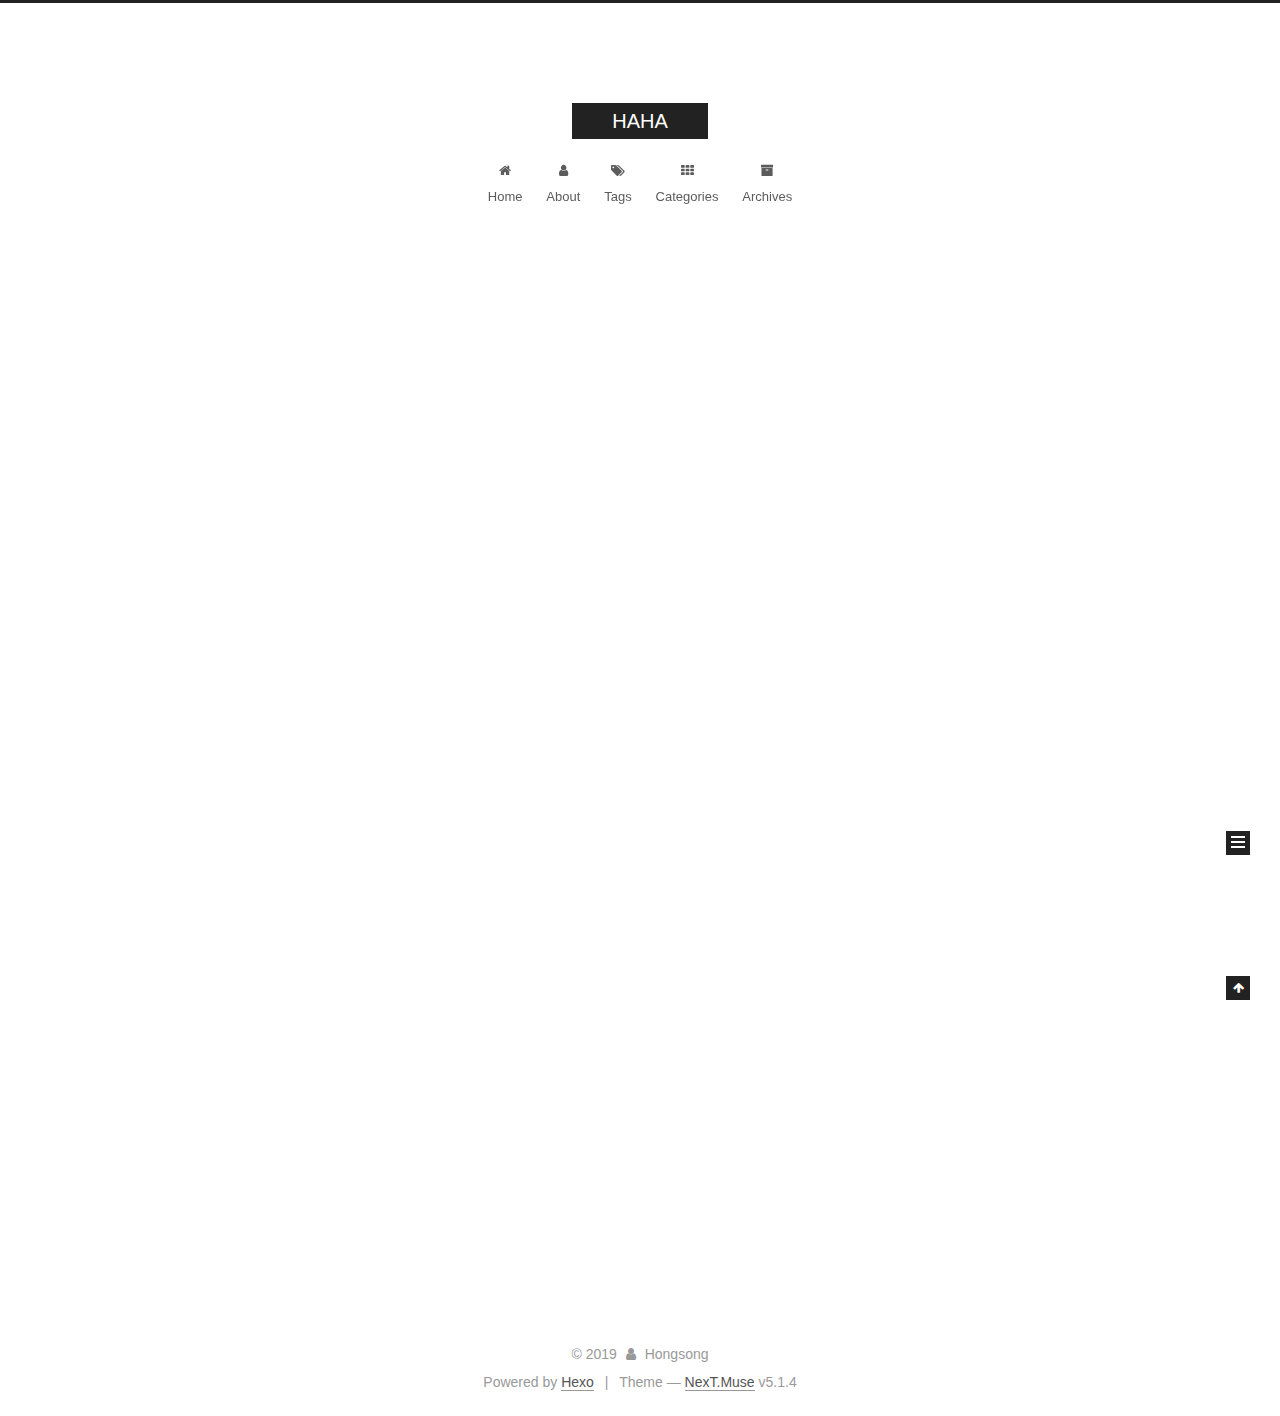
==== commit be40cb87: "Site updated: 2019-11-02 18:59:22" ====
--- a/index.html
+++ b/index.html
@@ -5,7 +5,7 @@
   
 
 
-<html class="theme-next muse use-motion" lang="en">
+<html class="theme-next muse use-motion" lang="zh-CN">
 <head>
   <meta charset="UTF-8"/>
 <meta http-equiv="X-UA-Compatible" content="IE=edge" />
@@ -81,9 +81,9 @@
 
 <meta property="og:type" content="website">
 <meta property="og:title" content="HAHA">
-<meta property="og:url" content="http:&#x2F;&#x2F;yoursite.com&#x2F;index.html">
+<meta property="og:url" content="http:&#x2F;&#x2F;winterystark.github.io&#x2F;index.html">
 <meta property="og:site_name" content="HAHA">
-<meta property="og:locale" content="en">
+<meta property="og:locale" content="zh-CN">
 <meta name="twitter:card" content="summary">
 
 
@@ -114,7 +114,7 @@
 
 
 
-  <link rel="canonical" href="http://yoursite.com/"/>
+  <link rel="canonical" href="http://winterYstark.github.io/"/>
 
 
 
@@ -132,7 +132,7 @@
 
 </head>
 
-<body itemscope itemtype="http://schema.org/WebPage" lang="en">
+<body itemscope itemtype="http://schema.org/WebPage" lang="zh-CN">
 
   
   
@@ -258,7 +258,133 @@
   
   
   <div class="post-block">
-    <link itemprop="mainEntityOfPage" href="http://yoursite.com/2019/11/02/Love/">
+    <link itemprop="mainEntityOfPage" href="http://winterYstark.github.io/2019/11/02/test/">
+
+    <span hidden itemprop="author" itemscope itemtype="http://schema.org/Person">
+      <meta itemprop="name" content="Hongsong">
+      <meta itemprop="description" content="">
+      <meta itemprop="image" content="/images/avatar.gif">
+    </span>
+
+    <span hidden itemprop="publisher" itemscope itemtype="http://schema.org/Organization">
+      <meta itemprop="name" content="HAHA">
+    </span>
+
+    
+      <header class="post-header">
+
+        
+        
+          <h1 class="post-title" itemprop="name headline">
+                
+                <a class="post-title-link" href="/2019/11/02/test/" itemprop="url">test</a></h1>
+        
+
+        <div class="post-meta">
+          <span class="post-time">
+            
+              <span class="post-meta-item-icon">
+                <i class="fa fa-calendar-o"></i>
+              </span>
+              
+                <span class="post-meta-item-text">Posted on</span>
+              
+              <time title="Post created" itemprop="dateCreated datePublished" datetime="2019-11-02T18:55:03+08:00">
+                2019-11-02
+              </time>
+            
+
+            
+
+            
+          </span>
+
+          
+
+          
+            
+          
+
+          
+          
+
+          
+
+          
+
+          
+
+        </div>
+      </header>
+    
+
+    
+    
+    
+    <div class="post-body" itemprop="articleBody">
+
+      
+      
+
+      
+        
+          
+          
+          
+          <!--noindex-->
+          <div class="post-button text-center">
+            <a class="btn" href="/2019/11/02/test/#more" rel="contents">
+              Read more &raquo;
+            </a>
+          </div>
+          <!--/noindex-->
+        
+      
+    </div>
+    
+    
+    
+
+    
+
+    
+
+    
+
+    <footer class="post-footer">
+      
+
+      
+
+      
+
+      
+      
+        <div class="post-eof"></div>
+      
+    </footer>
+  </div>
+  
+  
+  
+  </article>
+
+
+    
+      
+
+  
+
+  
+  
+  
+
+  <article class="post post-type-normal" itemscope itemtype="http://schema.org/Article">
+  
+  
+  
+  <div class="post-block">
+    <link itemprop="mainEntityOfPage" href="http://winterYstark.github.io/2019/11/02/Love/">
 
     <span hidden itemprop="author" itemscope itemtype="http://schema.org/Person">
       <meta itemprop="name" content="Hongsong">
@@ -385,7 +511,7 @@
   
   
   <div class="post-block">
-    <link itemprop="mainEntityOfPage" href="http://yoursite.com/2019/11/02/hello-world/">
+    <link itemprop="mainEntityOfPage" href="http://winterYstark.github.io/2019/11/02/hello-world/">
 
     <span hidden itemprop="author" itemscope itemtype="http://schema.org/Person">
       <meta itemprop="name" content="Hongsong">
@@ -544,7 +670,7 @@
               
                 <a href="/archives/%20%7C%7C%20archive">
               
-                  <span class="site-state-item-count">2</span>
+                  <span class="site-state-item-count">3</span>
                   <span class="site-state-item-name">posts</span>
                 </a>
               </div>
--- a/css/main.css
+++ b/css/main.css
@@ -1822,7 +1822,7 @@
   width: 4px;
   height: 4px;
   border-radius: 50%;
-  background: #6324ff;
+  background: #16ff59;
 }
 .links-of-blogroll {
   font-size: 13px;
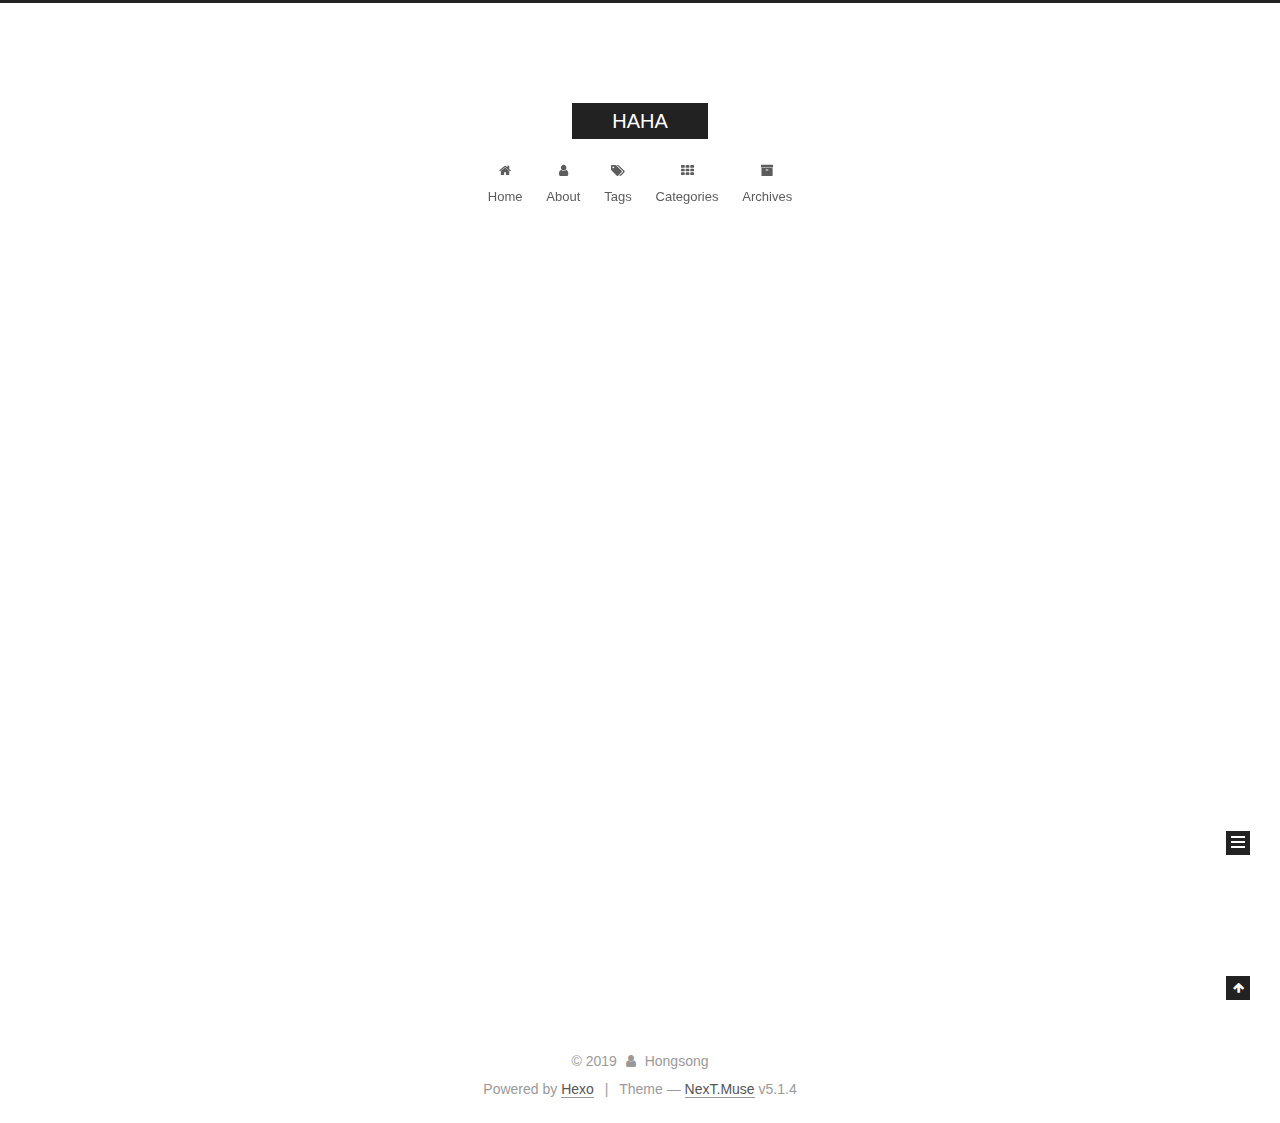
==== commit a8d1e84d: "Site updated: 2019-11-02 19:07:44" ====
--- a/index.html
+++ b/index.html
@@ -277,133 +277,7 @@
         
           <h1 class="post-title" itemprop="name headline">
                 
-                <a class="post-title-link" href="/2019/11/02/test/" itemprop="url">test</a></h1>
-        
-
-        <div class="post-meta">
-          <span class="post-time">
-            
-              <span class="post-meta-item-icon">
-                <i class="fa fa-calendar-o"></i>
-              </span>
-              
-                <span class="post-meta-item-text">Posted on</span>
-              
-              <time title="Post created" itemprop="dateCreated datePublished" datetime="2019-11-02T18:55:03+08:00">
-                2019-11-02
-              </time>
-            
-
-            
-
-            
-          </span>
-
-          
-
-          
-            
-          
-
-          
-          
-
-          
-
-          
-
-          
-
-        </div>
-      </header>
-    
-
-    
-    
-    
-    <div class="post-body" itemprop="articleBody">
-
-      
-      
-
-      
-        
-          
-          
-          
-          <!--noindex-->
-          <div class="post-button text-center">
-            <a class="btn" href="/2019/11/02/test/#more" rel="contents">
-              Read more &raquo;
-            </a>
-          </div>
-          <!--/noindex-->
-        
-      
-    </div>
-    
-    
-    
-
-    
-
-    
-
-    
-
-    <footer class="post-footer">
-      
-
-      
-
-      
-
-      
-      
-        <div class="post-eof"></div>
-      
-    </footer>
-  </div>
-  
-  
-  
-  </article>
-
-
-    
-      
-
-  
-
-  
-  
-  
-
-  <article class="post post-type-normal" itemscope itemtype="http://schema.org/Article">
-  
-  
-  
-  <div class="post-block">
-    <link itemprop="mainEntityOfPage" href="http://winterYstark.github.io/2019/11/02/Love/">
-
-    <span hidden itemprop="author" itemscope itemtype="http://schema.org/Person">
-      <meta itemprop="name" content="Hongsong">
-      <meta itemprop="description" content="">
-      <meta itemprop="image" content="/images/avatar.gif">
-    </span>
-
-    <span hidden itemprop="publisher" itemscope itemtype="http://schema.org/Organization">
-      <meta itemprop="name" content="HAHA">
-    </span>
-
-    
-      <header class="post-header">
-
-        
-        
-          <h1 class="post-title" itemprop="name headline">
-                
-                <a class="post-title-link" href="/2019/11/02/Love/" itemprop="url">Love</a></h1>
+                <a class="post-title-link" href="/2019/11/02/test/" itemprop="url">Love</a></h1>
         
 
         <div class="post-meta">
@@ -460,7 +334,7 @@
           ...
           <!--noindex-->
           <div class="post-button text-center">
-            <a class="btn" href="/2019/11/02/Love/#more" rel="contents">
+            <a class="btn" href="/2019/11/02/test/#more" rel="contents">
               Read more &raquo;
             </a>
           </div>
@@ -670,7 +544,7 @@
               
                 <a href="/archives/%20%7C%7C%20archive">
               
-                  <span class="site-state-item-count">3</span>
+                  <span class="site-state-item-count">2</span>
                   <span class="site-state-item-name">posts</span>
                 </a>
               </div>
--- a/css/main.css
+++ b/css/main.css
@@ -1822,7 +1822,7 @@
   width: 4px;
   height: 4px;
   border-radius: 50%;
-  background: #16ff59;
+  background: #24f04f;
 }
 .links-of-blogroll {
   font-size: 13px;
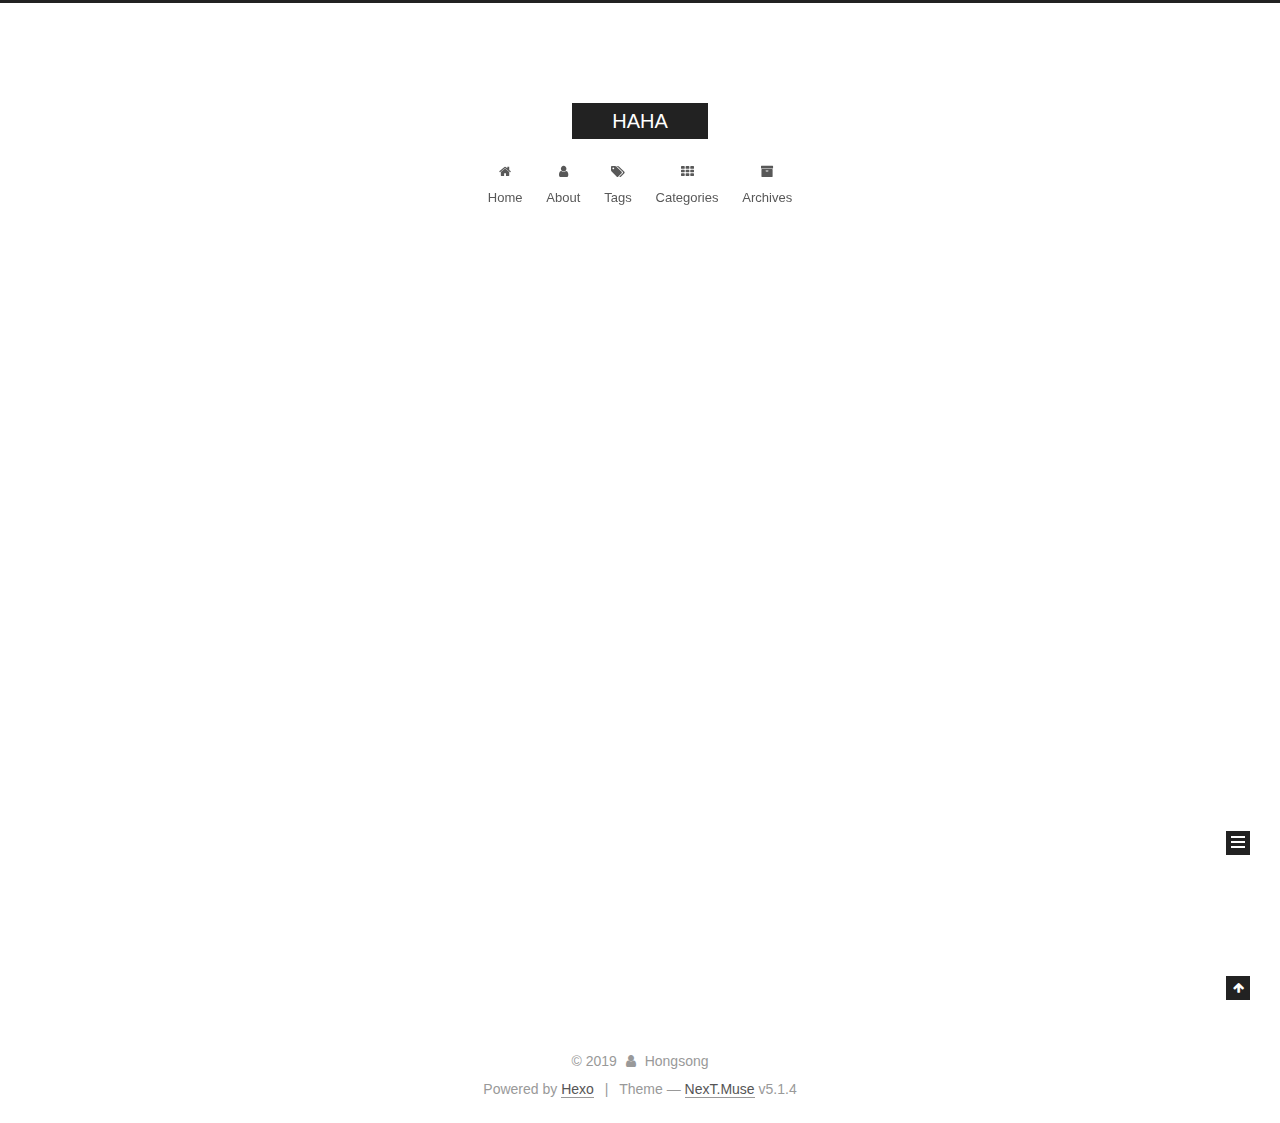
==== commit a4ea1ac1: "Site updated: 2019-11-02 20:57:25" ====
--- a/index.html
+++ b/index.html
@@ -258,7 +258,7 @@
   
   
   <div class="post-block">
-    <link itemprop="mainEntityOfPage" href="http://winterYstark.github.io/2019/11/02/test/">
+    <link itemprop="mainEntityOfPage" href="http://winterYstark.github.io/2019/11/02/Love/">
 
     <span hidden itemprop="author" itemscope itemtype="http://schema.org/Person">
       <meta itemprop="name" content="Hongsong">
@@ -277,7 +277,7 @@
         
           <h1 class="post-title" itemprop="name headline">
                 
-                <a class="post-title-link" href="/2019/11/02/test/" itemprop="url">Love</a></h1>
+                <a class="post-title-link" href="/2019/11/02/Love/" itemprop="url">Love</a></h1>
         
 
         <div class="post-meta">
@@ -289,7 +289,7 @@
               
                 <span class="post-meta-item-text">Posted on</span>
               
-              <time title="Post created" itemprop="dateCreated datePublished" datetime="2019-11-02T15:32:22+08:00">
+              <time title="Post created" itemprop="dateCreated datePublished" datetime="2019-11-02T20:06:11+08:00">
                 2019-11-02
               </time>
             
@@ -330,11 +330,11 @@
         
           
           Welcome to this page. This page is used for my little cute Shanshan.
-How to play with my little cute girlfriend!!123$ Pull her soft hands$ Kill her at
+How to play with my little cute girlfriend!!123$ Pull her soft hands$ Kiss her at
           ...
           <!--noindex-->
           <div class="post-button text-center">
-            <a class="btn" href="/2019/11/02/test/#more" rel="contents">
+            <a class="btn" href="/2019/11/02/Love/#more" rel="contents">
               Read more &raquo;
             </a>
           </div>
--- a/css/main.css
+++ b/css/main.css
@@ -1822,7 +1822,7 @@
   width: 4px;
   height: 4px;
   border-radius: 50%;
-  background: #24f04f;
+  background: #7ffbff;
 }
 .links-of-blogroll {
   font-size: 13px;
